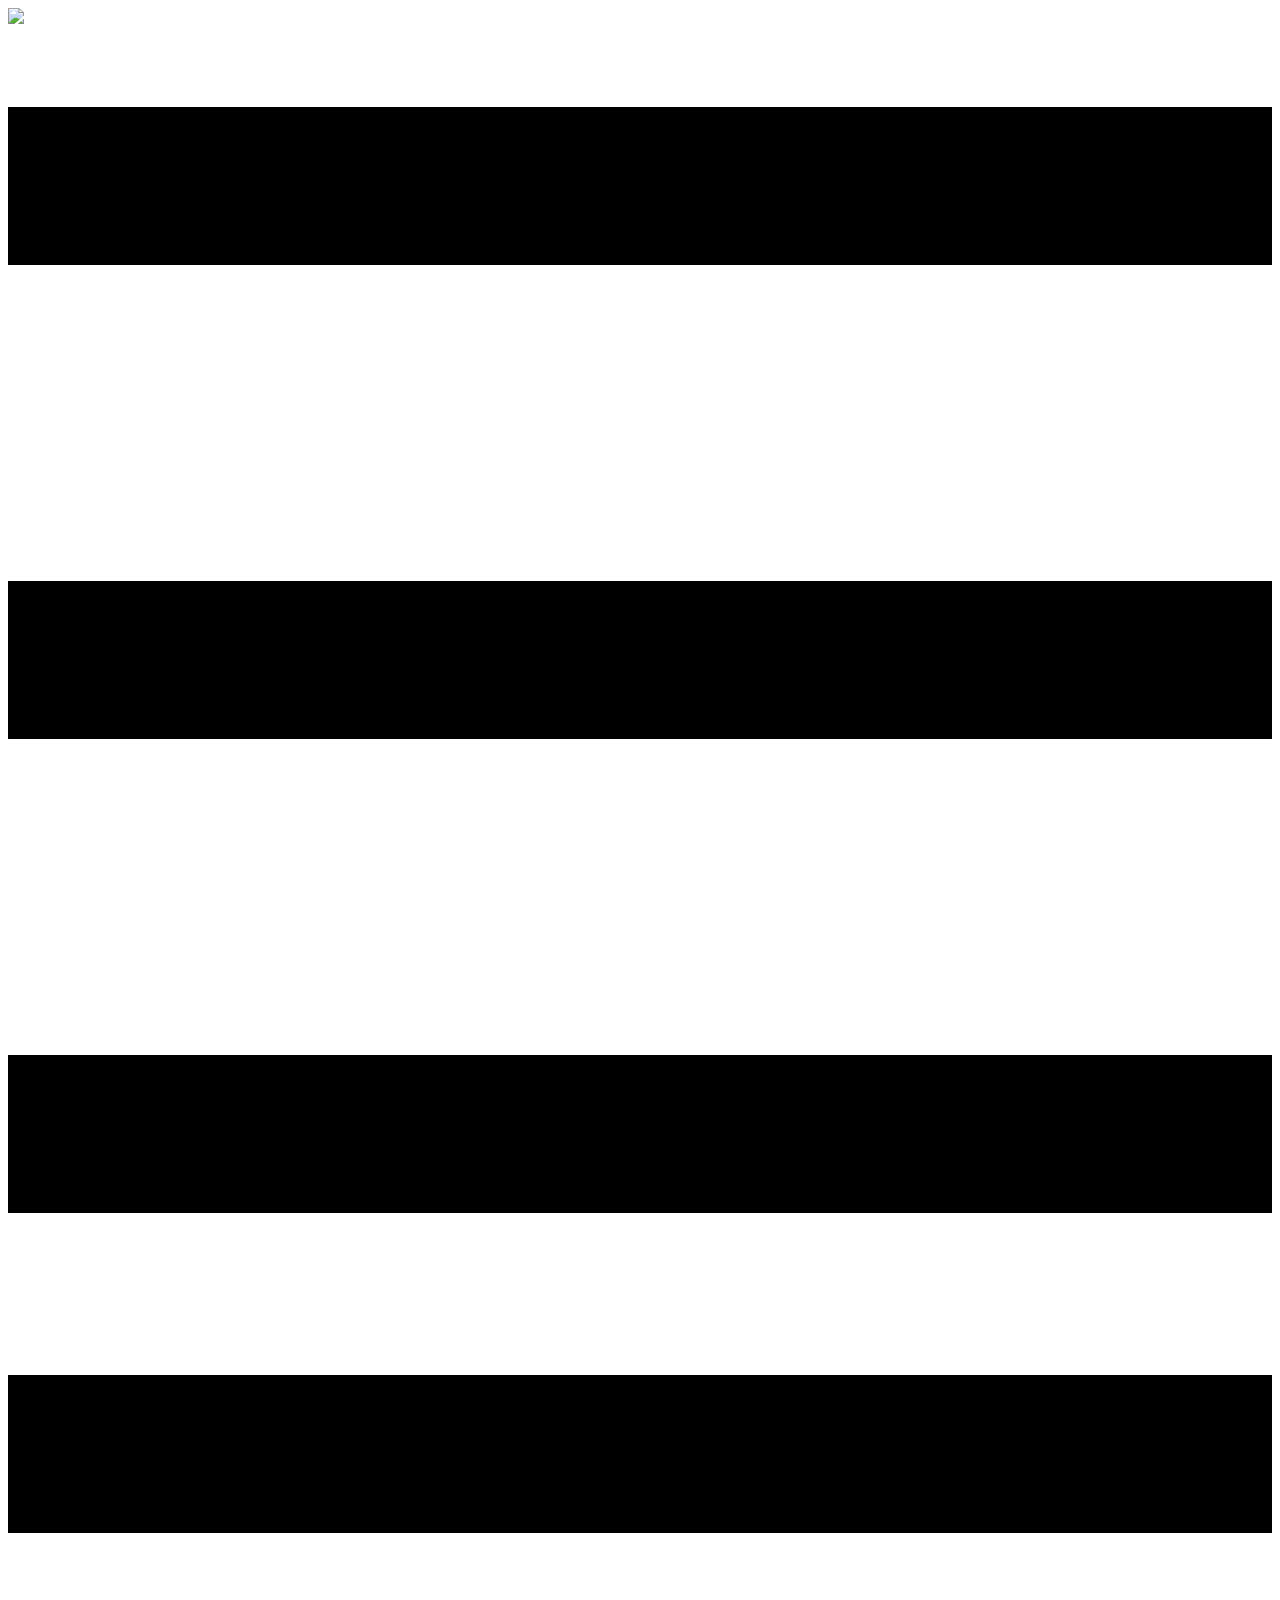
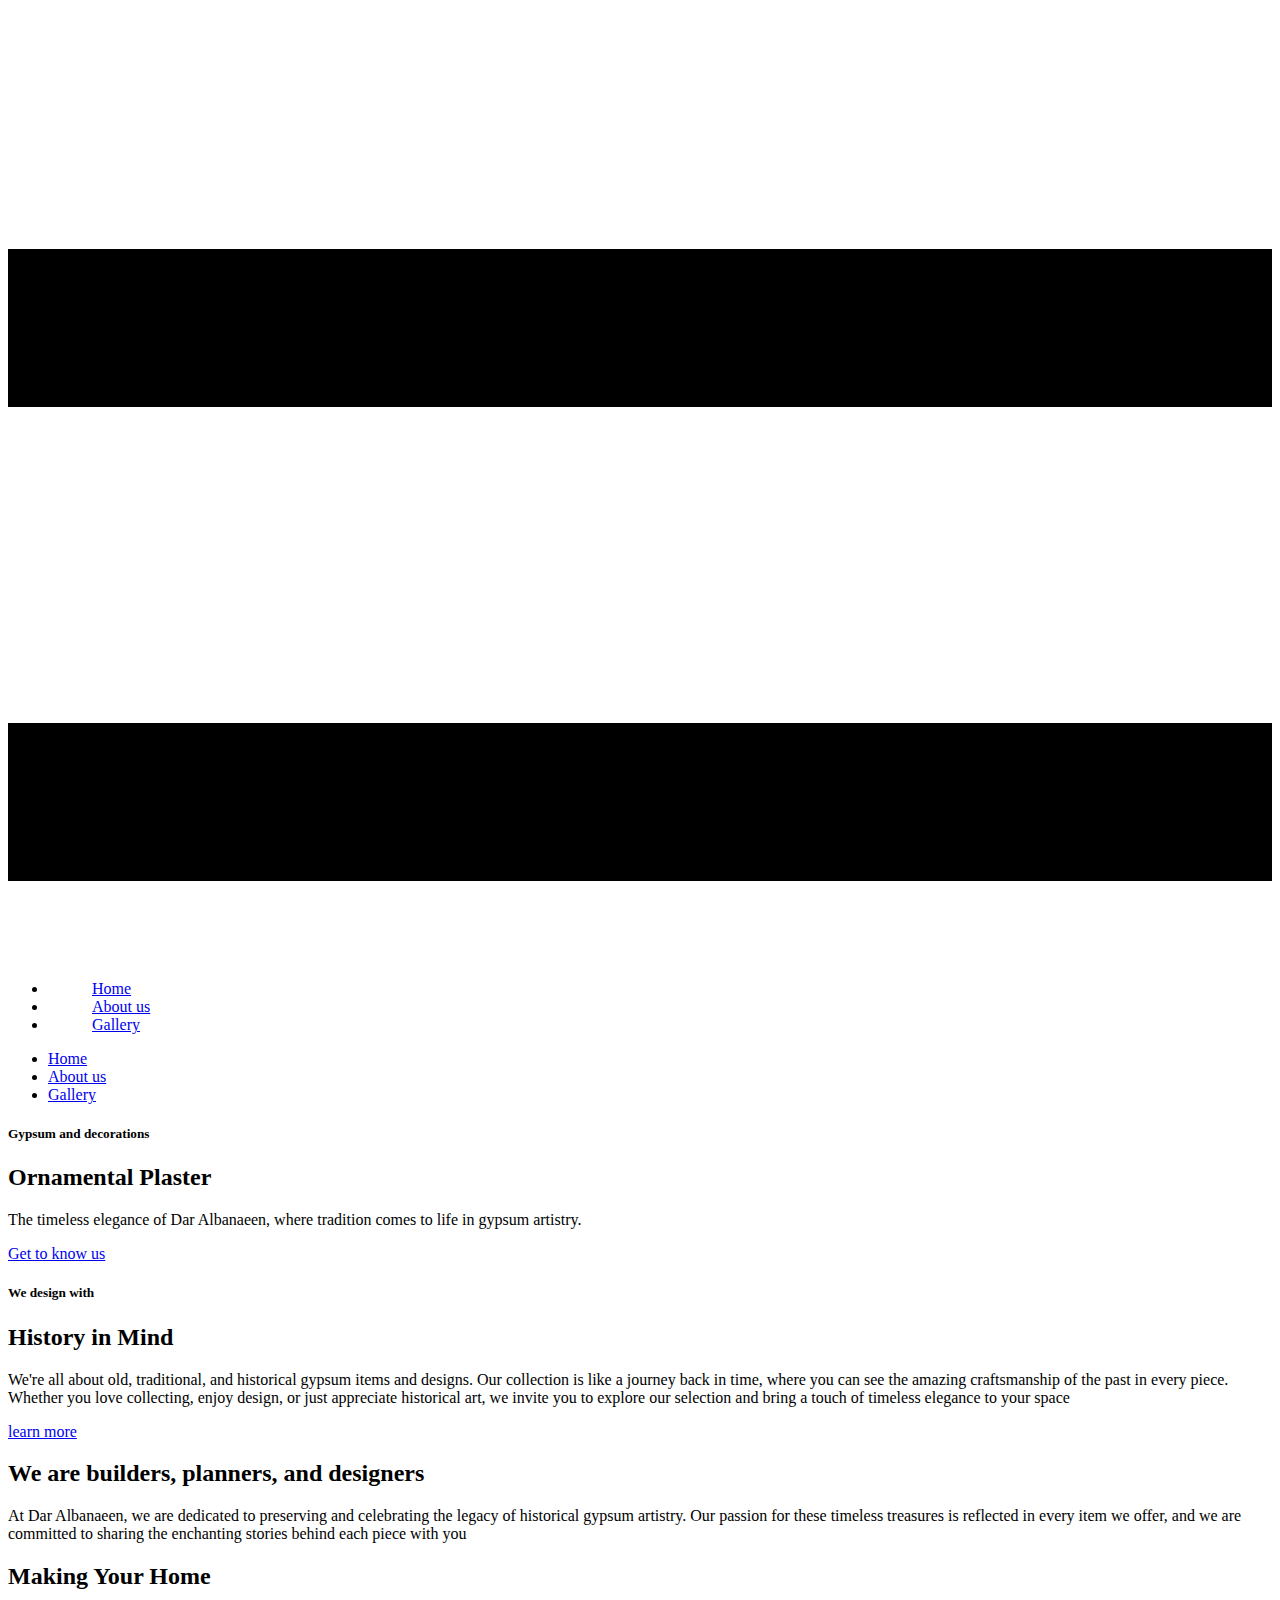
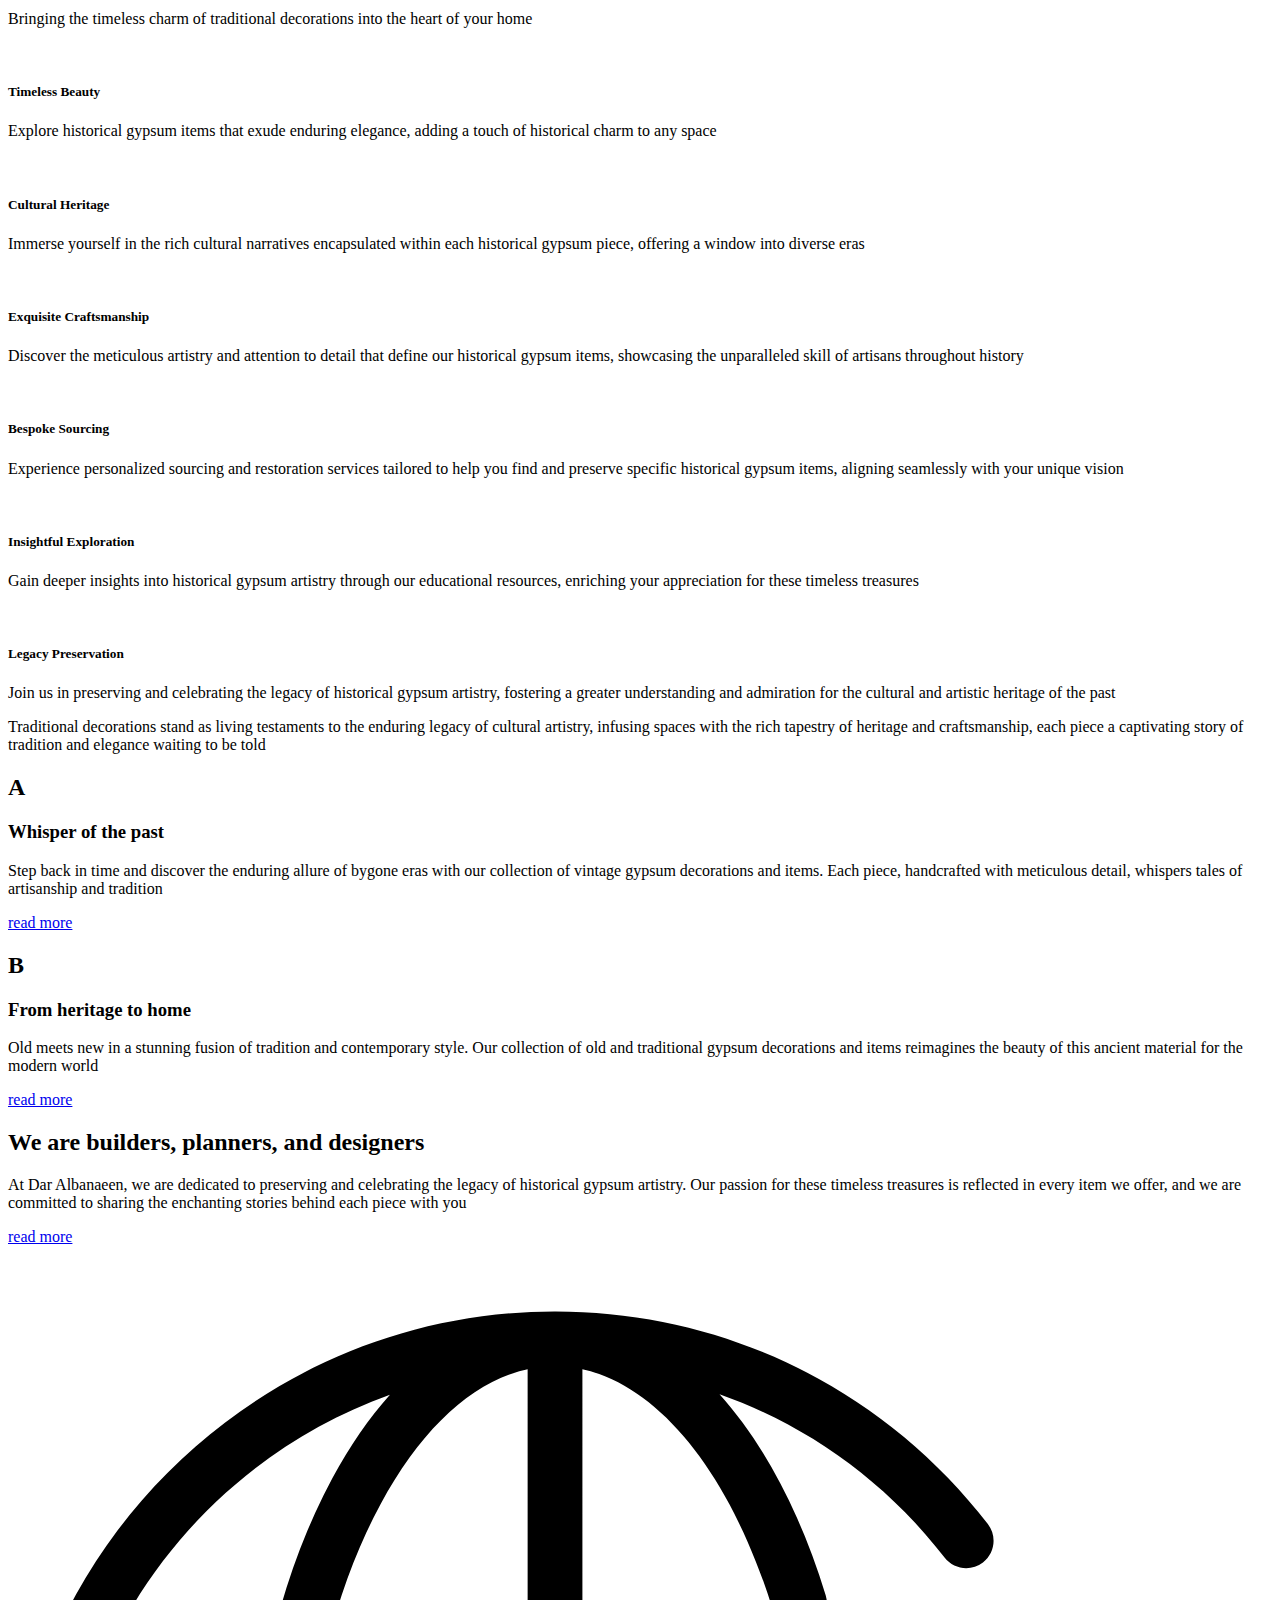
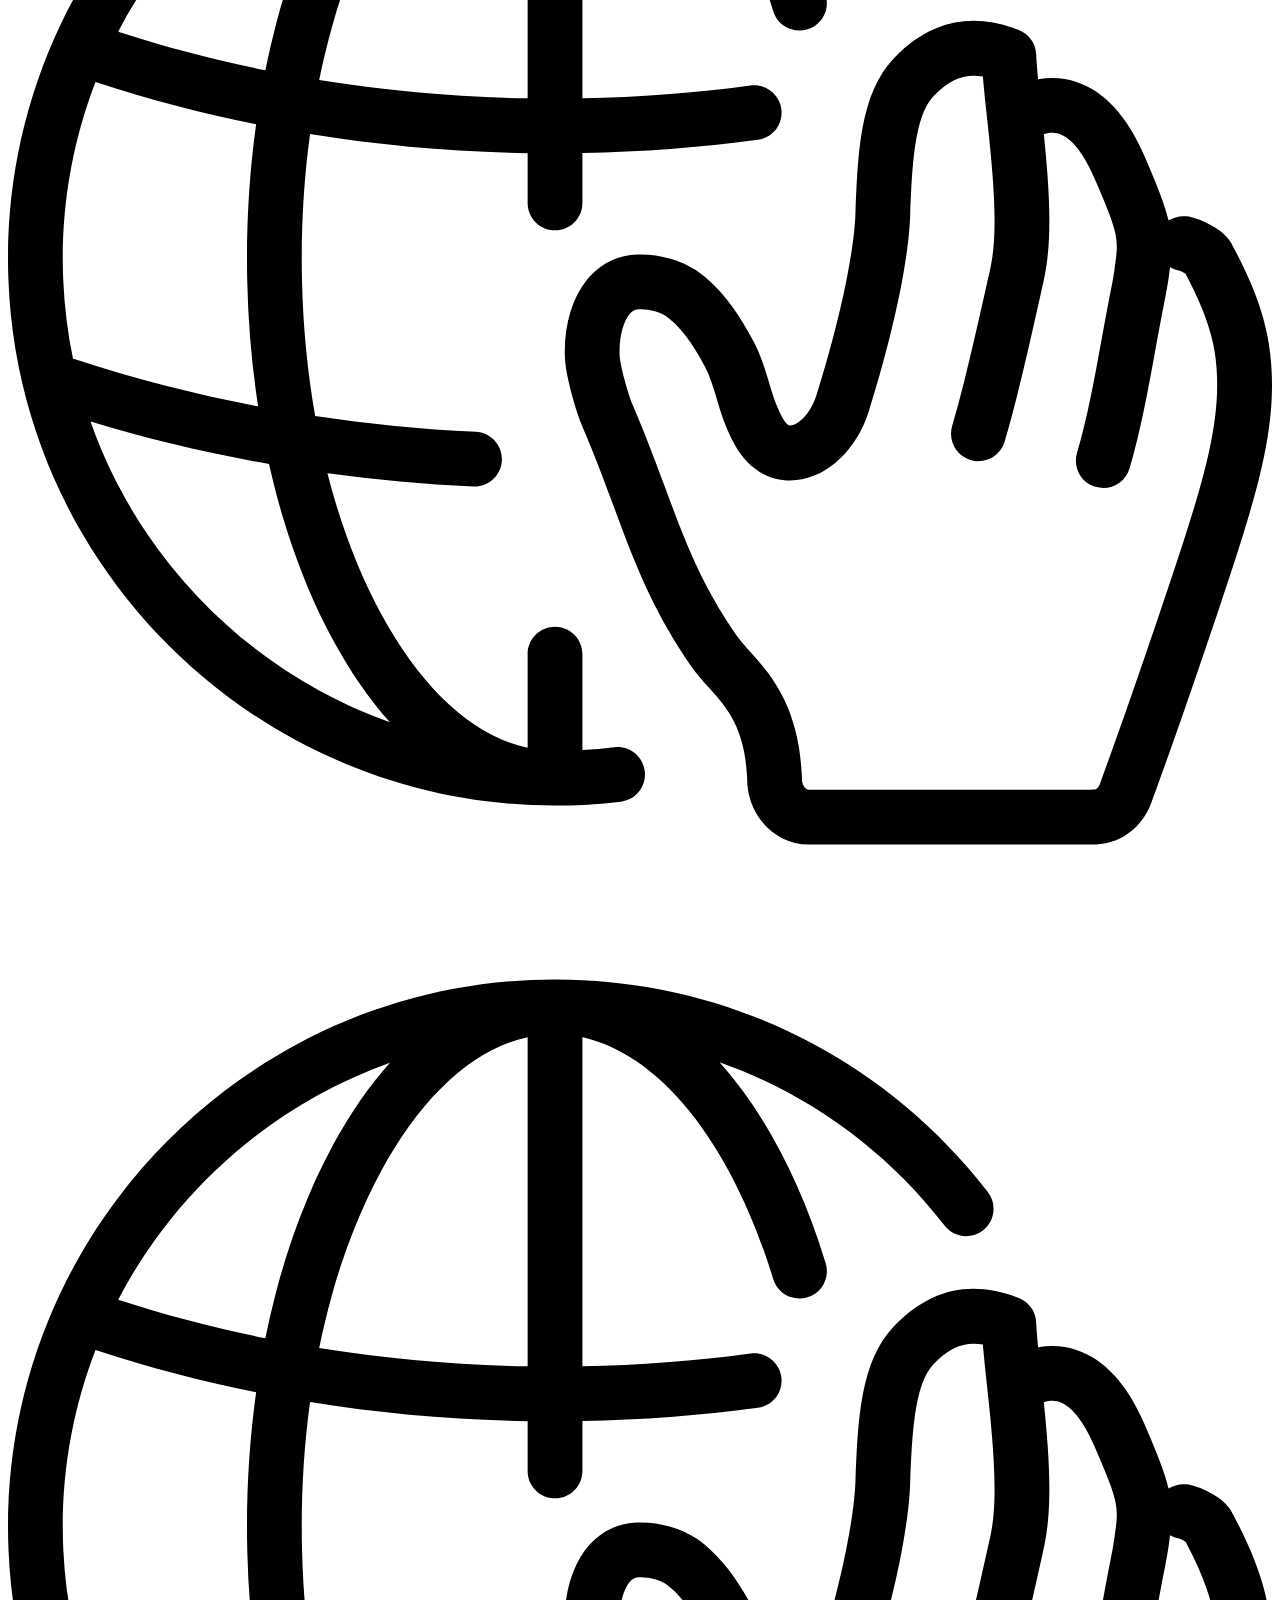
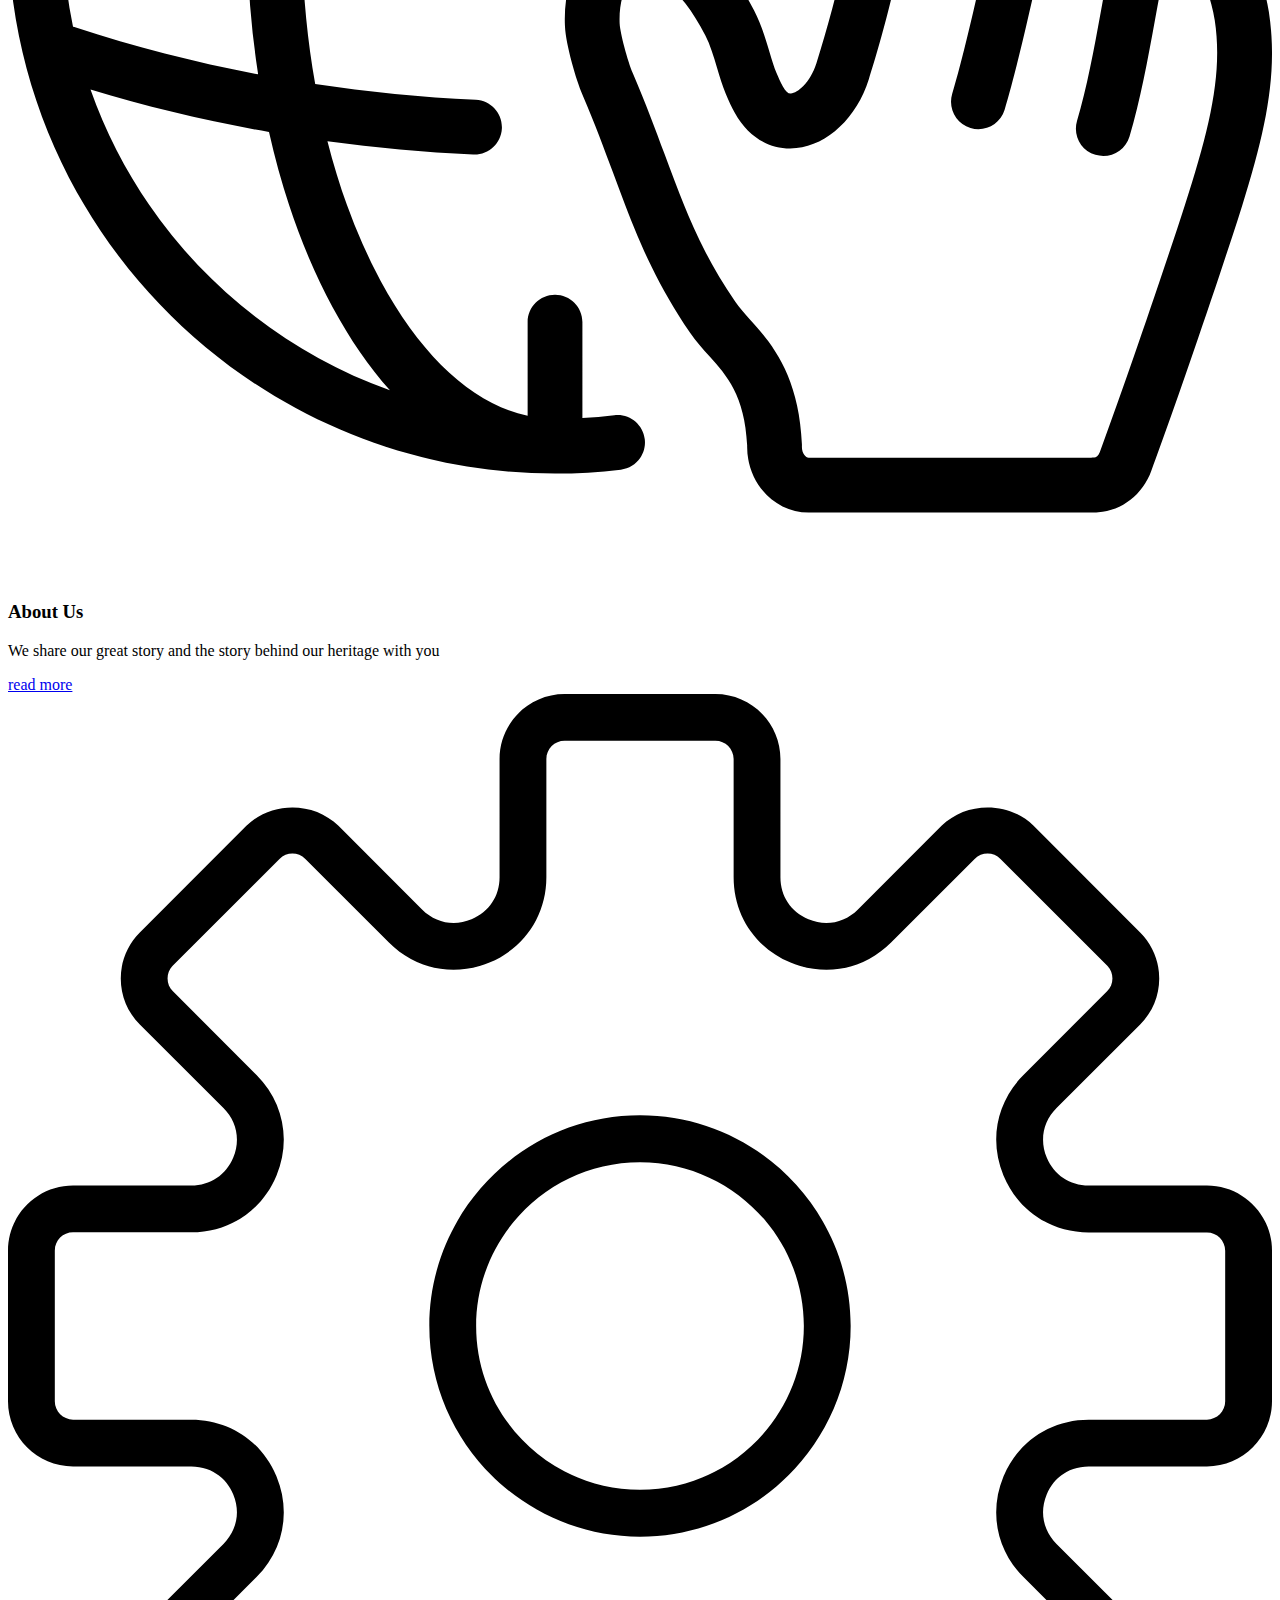
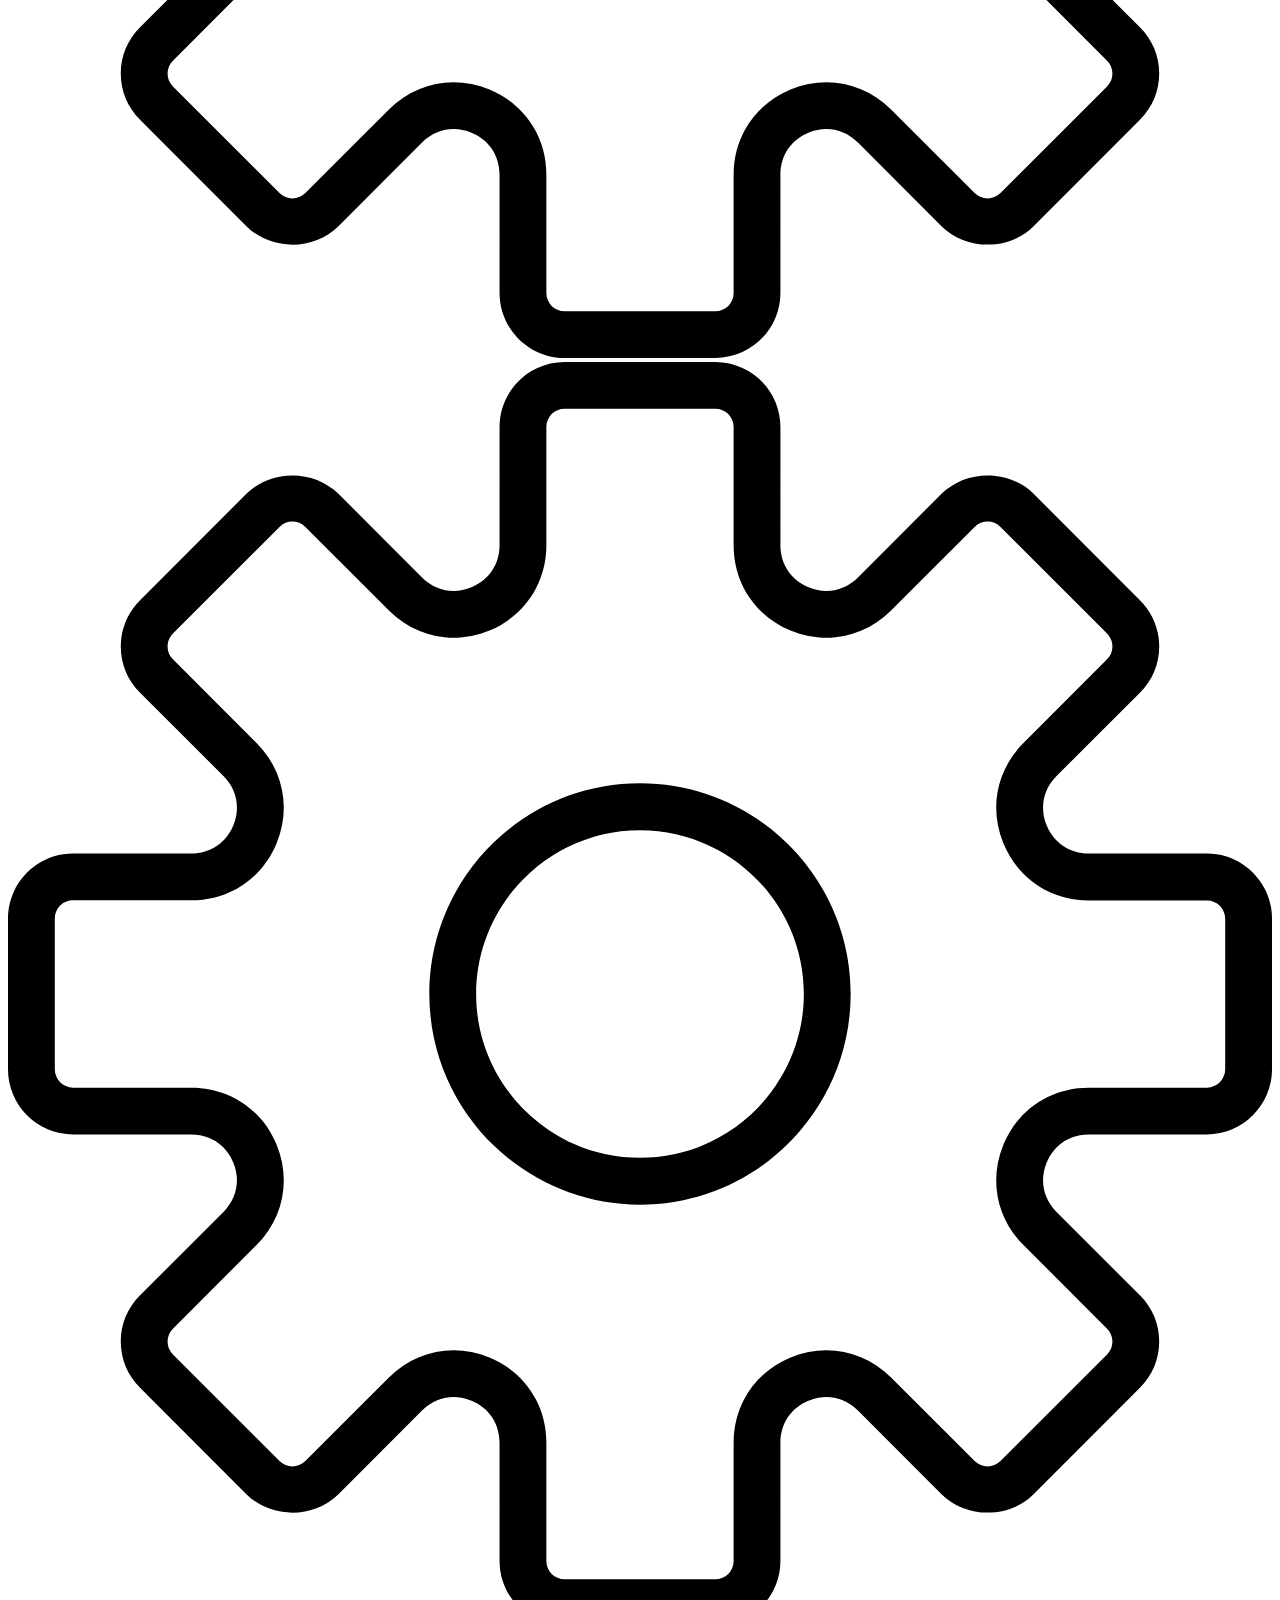
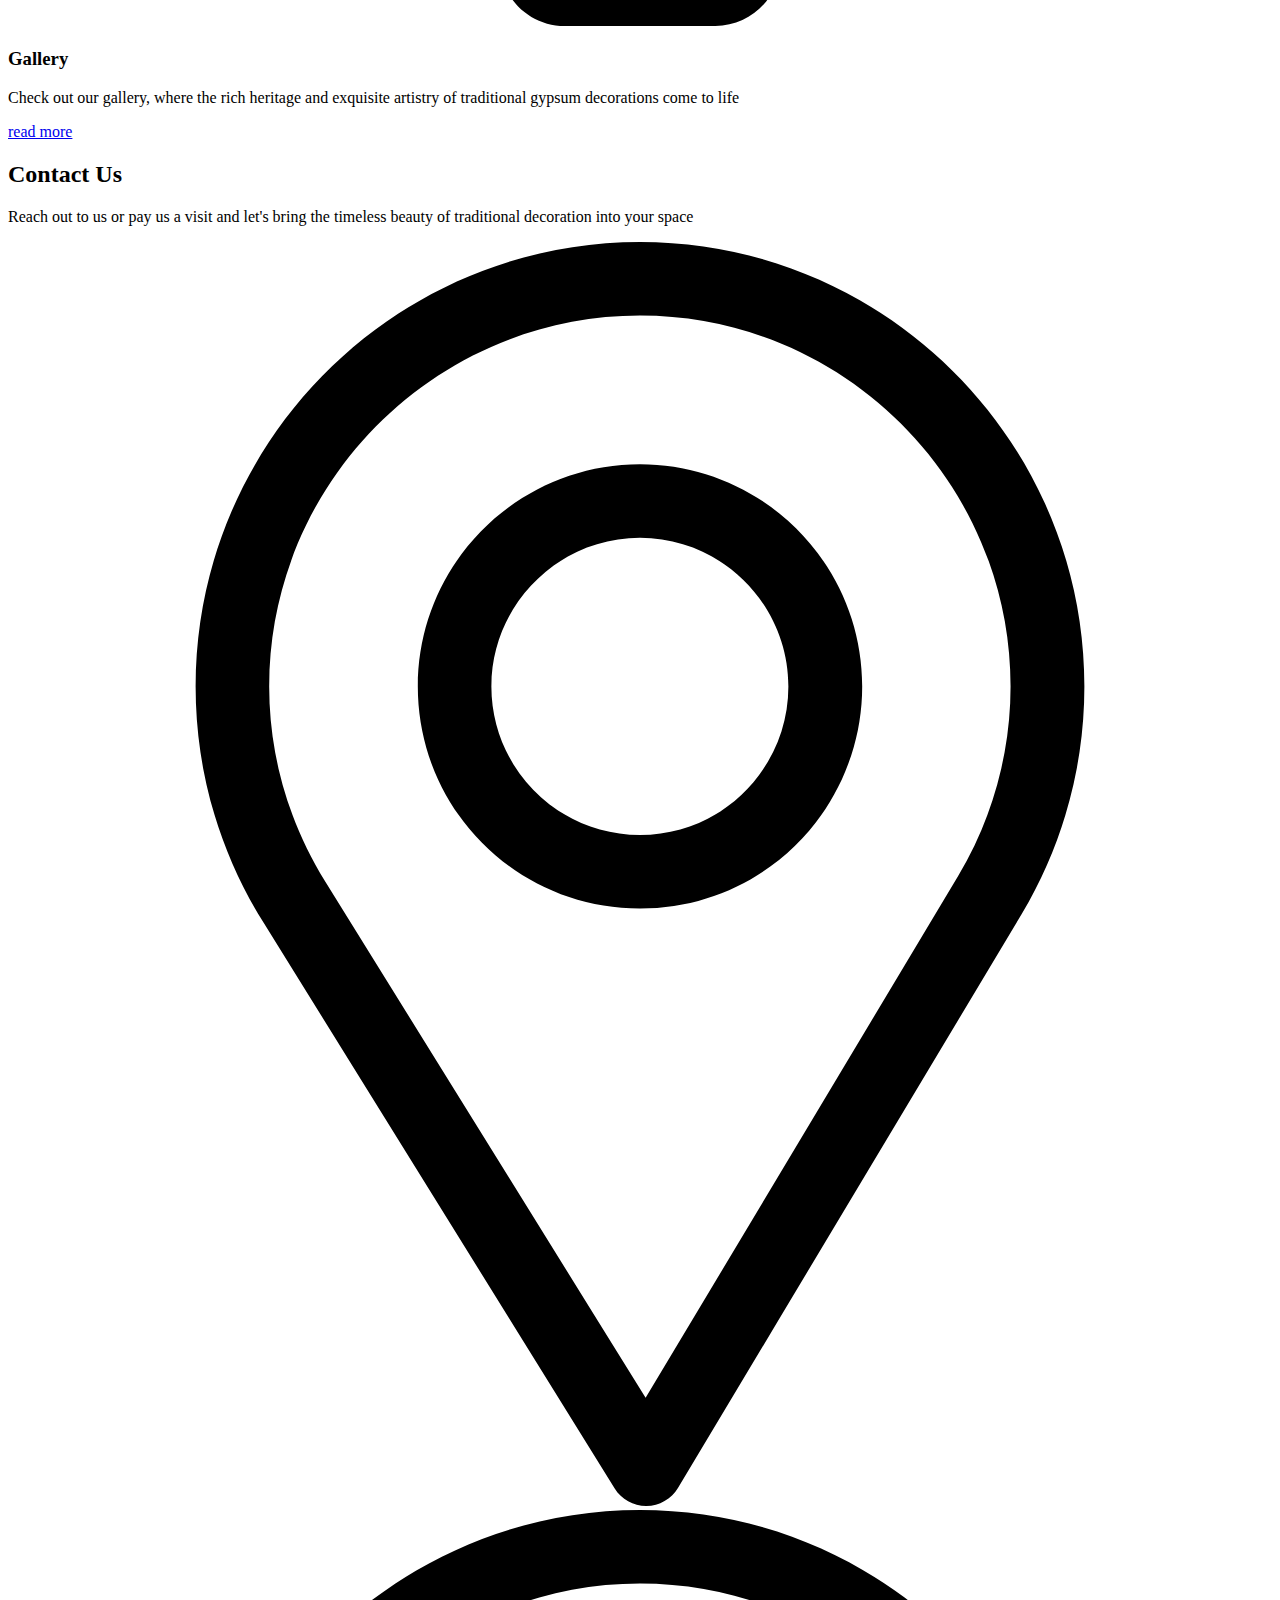
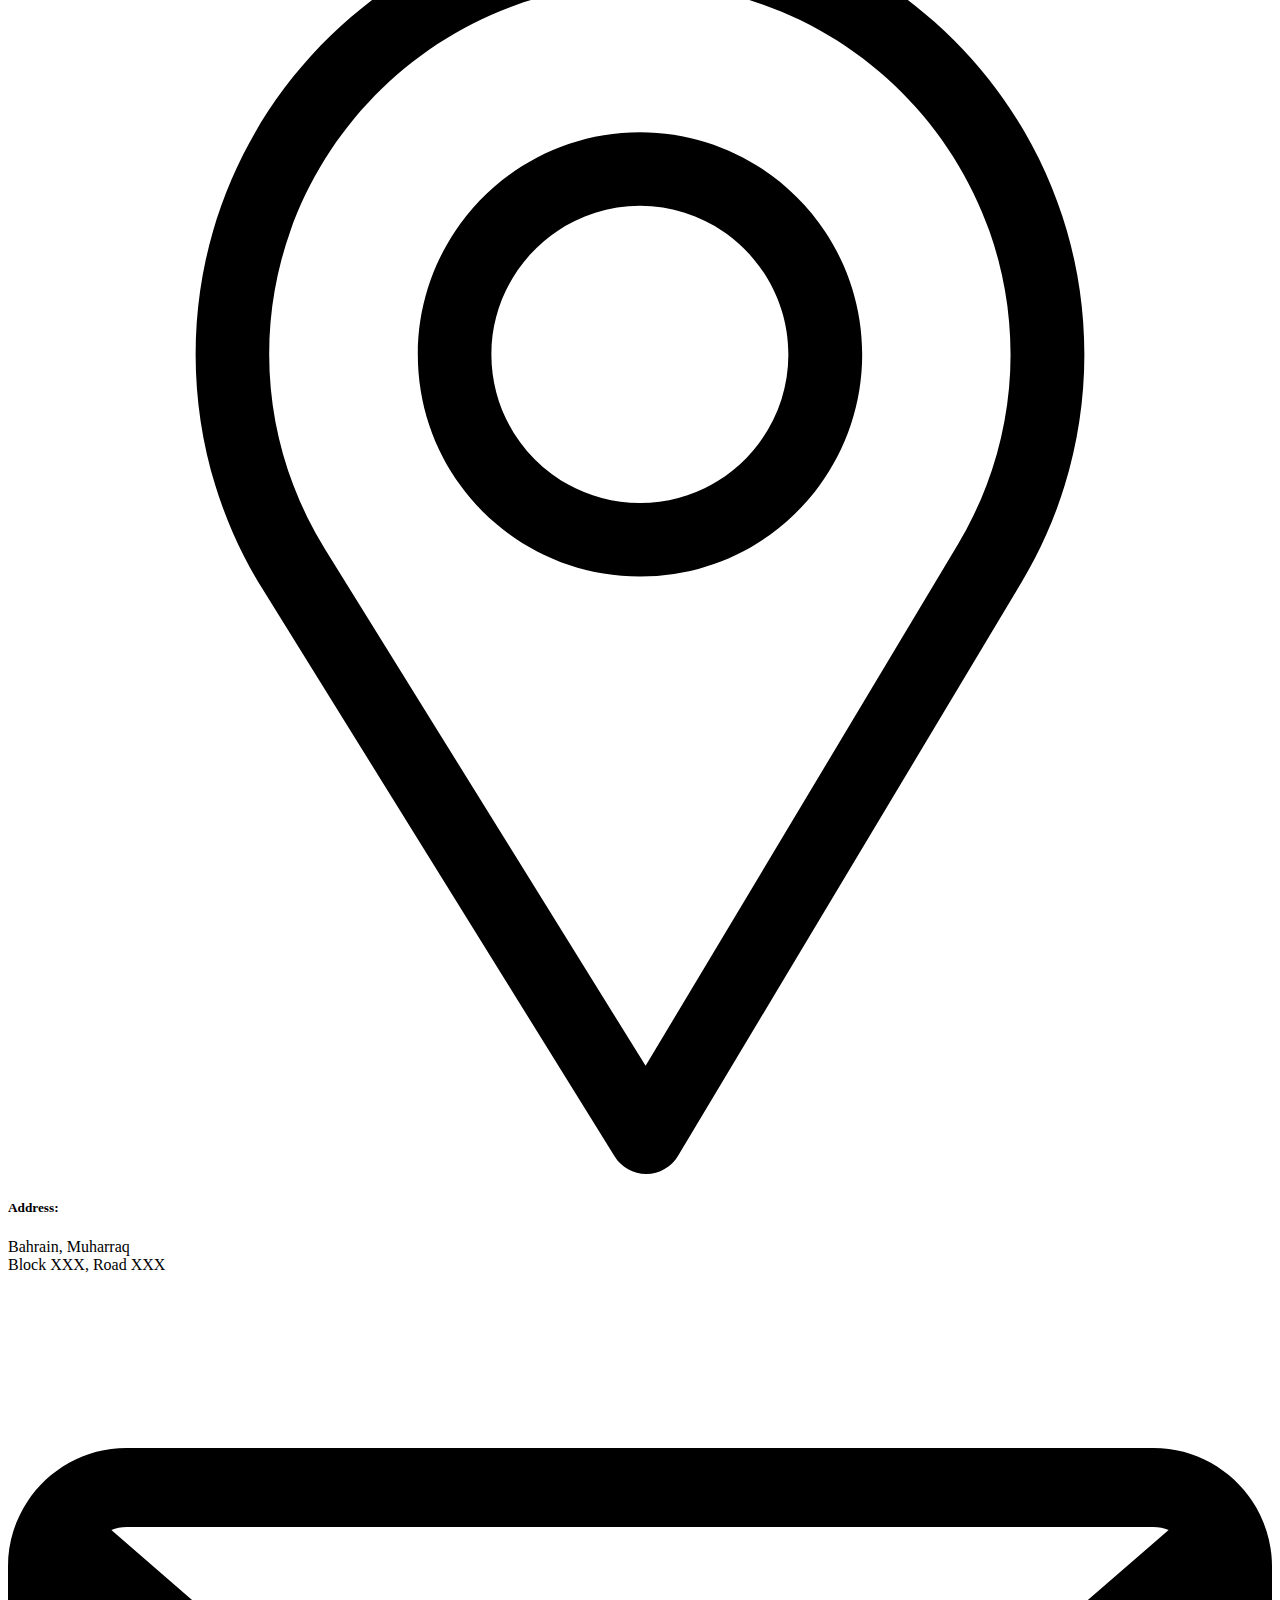
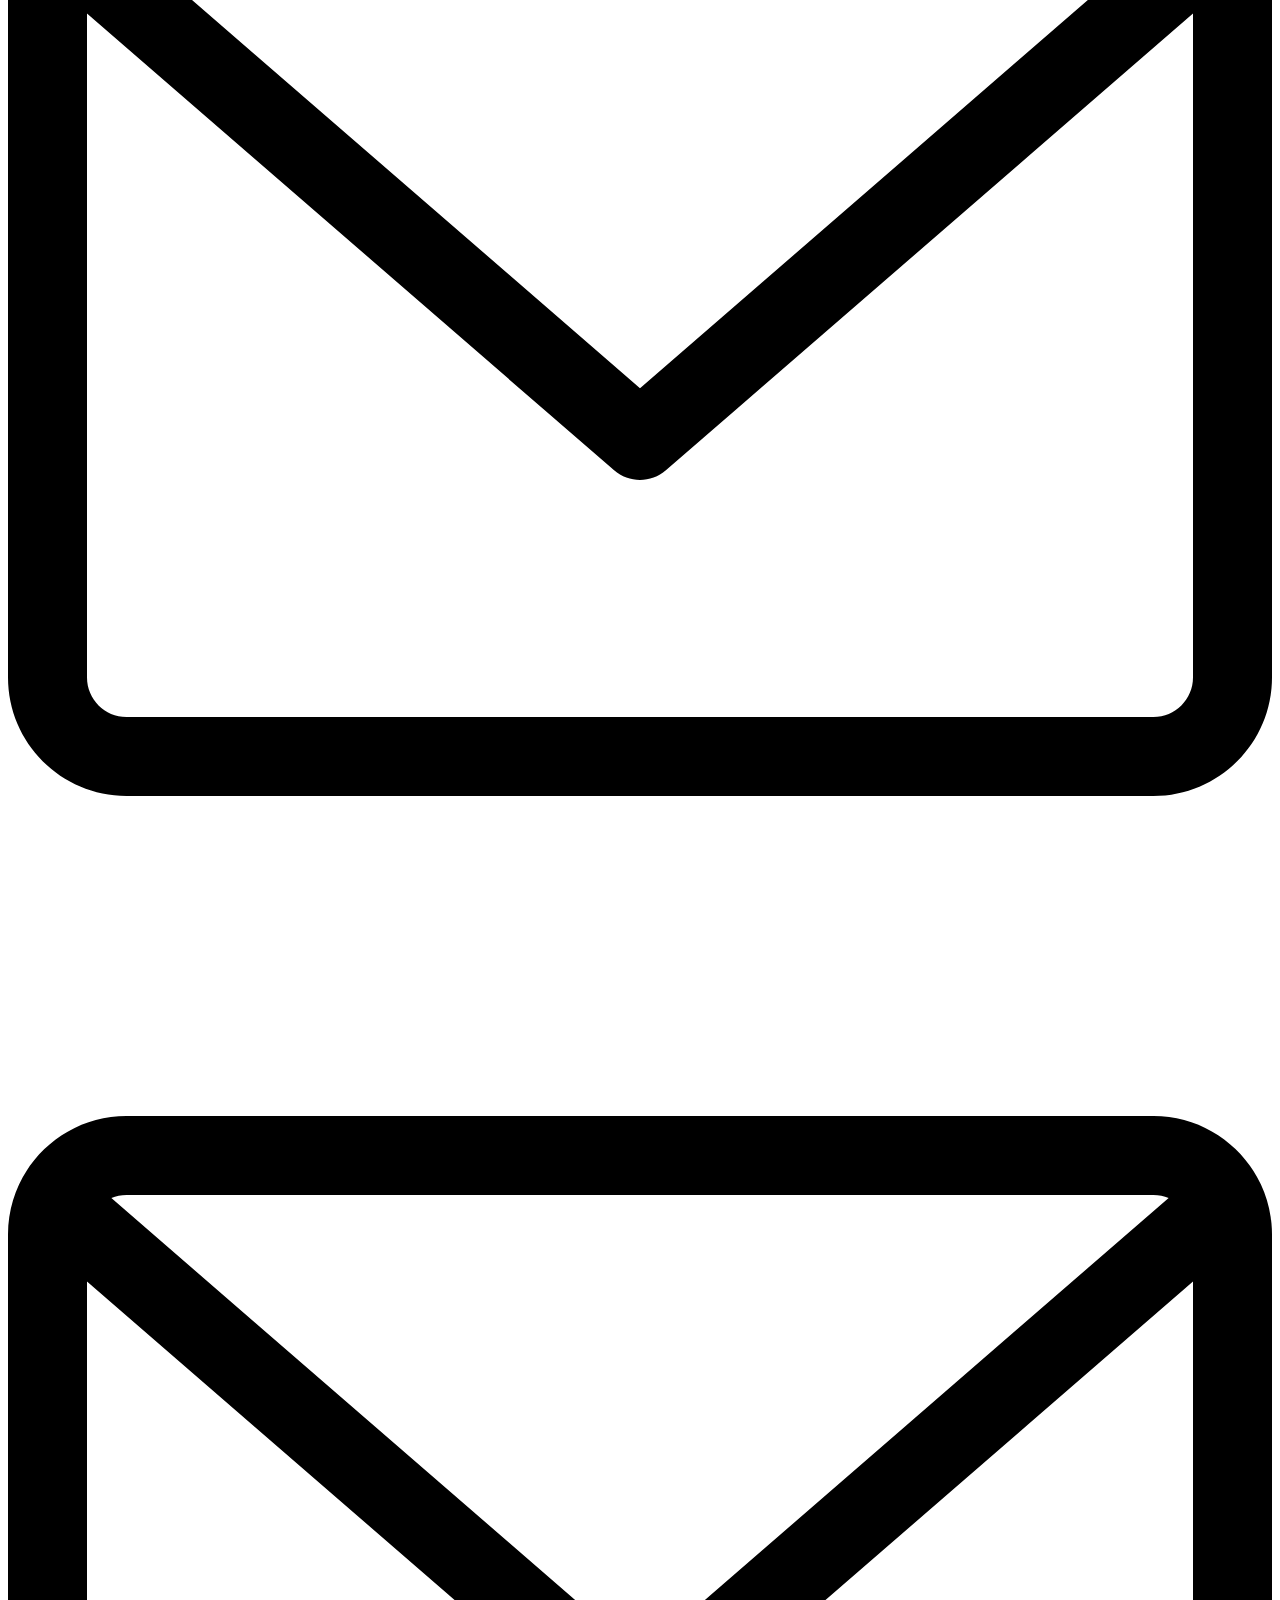
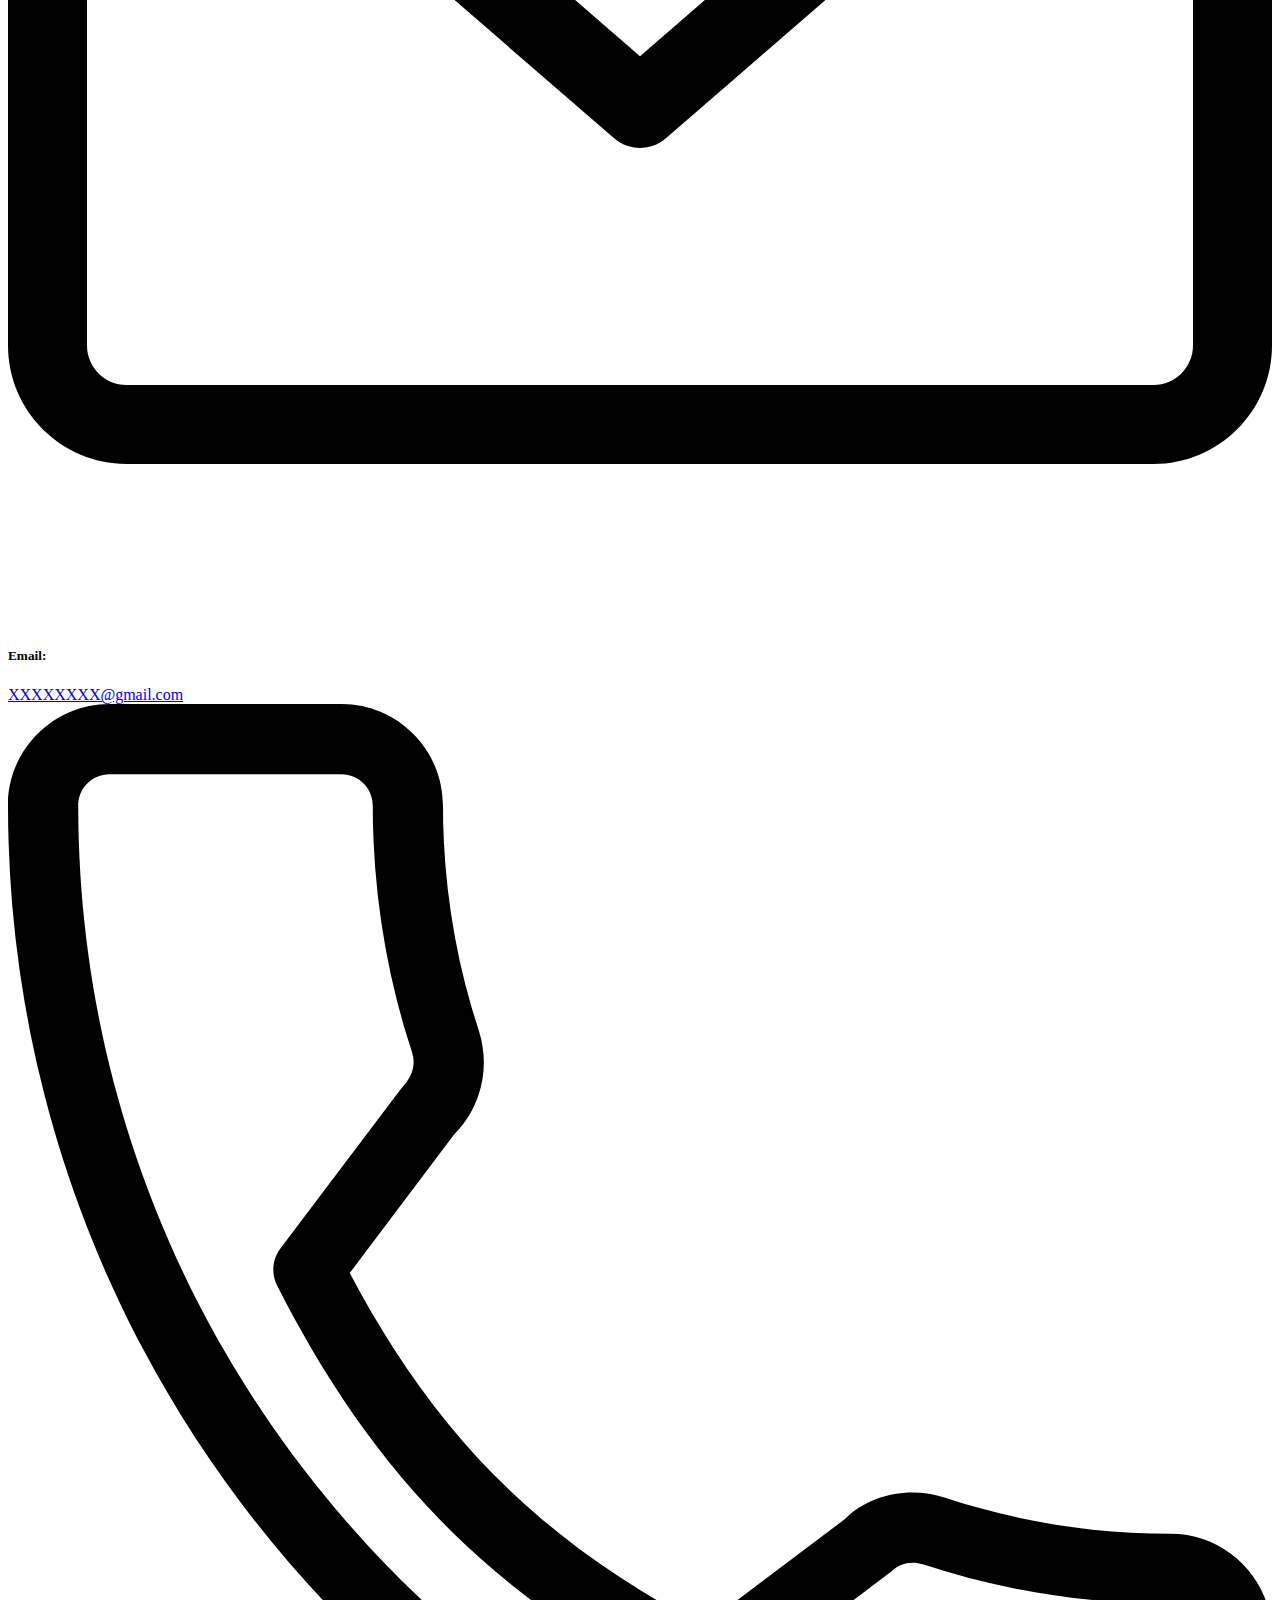
==== Home.html @ dfceed30 "Update Home.html" ====
<!DOCTYPE html>
<html style="font-size: 16px;" lang="en"><head>
    <meta name="viewport" content="width=device-width, initial-scale=1.0">
    <meta charset="utf-8">
    <meta name="keywords" content="Architecture, The Future in Mind, We are architects, planners, and designers, Marketing Your Home, A, B, location, follow us, contact form">
    <meta name="description" content="">
    <title>Home</title>
    <link rel="stylesheet" href="nicepage.css" media="screen">
<link rel="stylesheet" href="Home.css" media="screen">
    <script class="u-script" type="text/javascript" src="jquery.js" defer=""></script>
    <script class="u-script" type="text/javascript" src="nicepage.js" defer=""></script>
    <meta name="generator" content="Nicepage 6.2.1, nicepage.com">
    <link rel="icon" href="images/270553573_3084167711827026_202700903199729140_n-removebg-preview1.png">
    <link id="u-theme-google-font" rel="stylesheet" href="https://fonts.googleapis.com/css?family=Roboto:100,100i,300,300i,400,400i,500,500i,700,700i,900,900i|Open+Sans:300,300i,400,400i,500,500i,600,600i,700,700i,800,800i">
    <link id="u-page-google-font" rel="stylesheet" href="https://fonts.googleapis.com/css?family=Ubuntu:300,300i,400,400i,500,500i,700,700i|Ubuntu:300,300i,400,400i,500,500i,700,700i|Playfair+Display:400,400i,500,500i,600,600i,700,700i,800,800i,900,900i">
    
    
    
    
    
    
    
    
    
    
    
    <script type="application/ld+json">{
		"@context": "http://schema.org",
		"@type": "Organization",
		"name": "Site1",
		"logo": "images/270553573_3084167711827026_202700903199729140_n-removebg-preview1.png?rand=b6d6",
		"sameAs": []
}</script>
    <meta name="theme-color" content="#989898">
    <meta property="og:title" content="Home">
    <meta property="og:description" content="">
    <meta property="og:type" content="website">
  <meta data-intl-tel-input-cdn-path="intlTelInput/"></head>
  <body data-path-to-root="./" data-include-products="false" class="u-body u-overlap u-xl-mode" data-lang="en"><header class="u-clearfix u-header u-sticky u-sticky-21d1 u-white u-header" id="sec-eaf9"><div class="u-clearfix u-sheet u-sheet-1">
        <a href="Home.html" class="u-image u-logo u-image-1" data-image-width="293" data-image-height="296" title="Home">
          <img src="images/270553573_3084167711827026_202700903199729140_n-removebg-preview1.png?rand=b6d6" class="u-logo-image u-logo-image-1">
        </a>
        <nav class="u-menu u-menu-one-level u-menu-open-right u-offcanvas u-menu-1" data-responsive-from="MD">
          <div class="menu-collapse" style="font-size: 0.8125rem; letter-spacing: 0px; font-weight: 400;">
            <a class="u-button-style u-custom-active-border-color u-custom-border u-custom-border-color u-custom-borders u-custom-hover-border-color u-custom-left-right-menu-spacing u-custom-padding-bottom u-custom-text-active-color u-custom-text-color u-custom-text-decoration u-custom-text-hover-color u-custom-top-bottom-menu-spacing u-nav-link u-text-active-palette-1-base u-text-hover-palette-2-base u-text-palette-1-base" href="#" style="">
              <svg class="u-svg-link" viewBox="0 0 24 24"><use xmlns:xlink="http://www.w3.org/1999/xlink" xlink:href="#menu-hamburger"></use></svg>
              <svg class="u-svg-content" version="1.1" id="menu-hamburger" viewBox="0 0 16 16" x="0px" y="0px" xmlns:xlink="http://www.w3.org/1999/xlink" xmlns="http://www.w3.org/2000/svg"><g><rect y="1" width="16" height="2"></rect><rect y="7" width="16" height="2"></rect><rect y="13" width="16" height="2"></rect>
</g></svg>
            </a>
          </div>
          <div class="u-custom-menu u-nav-container">
            <ul class="u-nav u-spacing-0 u-unstyled u-nav-1"><li class="u-nav-item"><a class="u-border-2 u-border-active-custom-color-1 u-border-custom-color-1 u-border-hover-custom-color-1 u-border-no-bottom u-border-no-left u-border-no-top u-button-style u-nav-link u-text-active-black u-text-grey-90 u-text-hover-black" href="Home.html" style="padding: 0px 44px;">Home</a>
</li><li class="u-nav-item"><a class="u-border-2 u-border-active-custom-color-1 u-border-custom-color-1 u-border-hover-custom-color-1 u-border-no-bottom u-border-no-left u-border-no-top u-button-style u-nav-link u-text-active-black u-text-grey-90 u-text-hover-black" href="About-us.html" style="padding: 0px 44px;">About us</a>
</li><li class="u-nav-item"><a class="u-border-2 u-border-active-custom-color-1 u-border-custom-color-1 u-border-hover-custom-color-1 u-border-no-bottom u-border-no-left u-border-no-top u-button-style u-nav-link u-text-active-black u-text-grey-90 u-text-hover-black" href="Gallery.html" style="padding: 0px 44px;">Gallery</a>
</li></ul>
          </div>
          <div class="u-custom-menu u-nav-container-collapse">
            <div class="custom-expanded u-container-style u-grey-15 u-inner-container-layout u-opacity u-opacity-95 u-sidenav u-sidenav-1" data-offcanvas-width="313.3077">
              <div class="u-inner-container-layout u-sidenav-overflow">
                <div class="u-menu-close u-menu-close-1"></div>
                <ul class="u-align-center u-custom-font u-font-arial u-nav u-popupmenu-items u-spacing-6 u-text-black u-unstyled u-nav-2"><li class="u-nav-item"><a class="u-button-style u-nav-link" href="Home.html">Home</a>
</li><li class="u-nav-item"><a class="u-button-style u-nav-link" href="About-us.html">About us</a>
</li><li class="u-nav-item"><a class="u-button-style u-nav-link" href="Gallery.html">Gallery</a>
</li></ul>
              </div>
            </div>
            <div class="u-black u-menu-overlay u-opacity u-opacity-75"></div>
          </div>
        </nav>
      </div></header> 
    <section class="u-clearfix u-image u-section-1" id="sec-9d40">
      <div class="data-layout-selected u-clearfix u-expanded-width u-gutter-0 u-layout-spacing-vertical u-layout-wrap u-layout-wrap-1">
        <div class="u-gutter-0 u-layout">
          <div class="u-layout-row">
            <div class="u-align-right u-container-style u-image u-layout-cell u-left-cell u-shading u-size-30 u-image-1" data-image-width="478" data-image-height="720" data-animation-name="customAnimationIn" data-animation-duration="1500">
              <div class="u-container-layout u-container-layout-1"></div>
            </div>
            <div class="u-align-left u-container-style u-layout-cell u-right-cell u-size-30 u-layout-cell-2">
              <div class="u-container-layout u-valign-middle-lg u-valign-middle-md u-valign-middle-sm u-valign-middle-xl u-container-layout-2">
                <div class="u-clearfix u-expanded-width u-group-elements u-group-elements-1" data-animation-name="customAnimationIn" data-animation-duration="2000">
                  <h5 class="u-align-center-xs u-text u-text-1">Gypsum and decorations</h5>
                  <h2 class="u-align-center-xs u-text u-text-2">Ornamental Plaster</h2>
                  <p class="u-align-center-xs u-text u-text-palette-5-dark-2 u-text-3"> The timeless elegance of Dar Albanaeen, where tradition comes to life in gypsum artistry.<br>
                  </p>
                  <a href="About-us.html" class="u-align-center-xs u-border-0 u-btn u-btn-round u-button-style u-hover-feature u-palette-5-dark-2 u-radius u-btn-1">Get to know us</a>
                </div>
              </div>
            </div>
          </div>
        </div>
      </div>
      
    </section>
    <section class="u-align-center u-clearfix u-section-2" id="sec-8bb4">
      <div class="u-clearfix u-sheet u-valign-middle u-sheet-1">
        <h5 class="u-text u-text-custom-color-1 u-text-1">We design with</h5>
        <h2 class="u-text u-text-custom-color-1 u-text-2">History in Mind</h2>
        <p class="u-text u-text-black u-text-3"> We're all about old, traditional, and historical gypsum items and designs. Our collection is like a journey back in time, where you can see the amazing craftsmanship of the past in every piece. Whether you love collecting, enjoy design, or just appreciate historical art, we invite you to explore our selection and bring a touch of timeless elegance to your space</p>
        <a href="Gallery.html" class="u-border-2 u-border-grey-75 u-border-hover-grey-75 u-btn u-button-style u-hover-feature u-none u-radius u-text-hover-grey-75 u-btn-1">learn more</a>
      </div>
      
    </section>
    <section class="u-clearfix u-section-3" id="carousel_c2c5">
      <div class="data-layout-selected u-clearfix u-expanded-width u-layout-wrap u-layout-wrap-1">
        <div class="u-gutter-0 u-layout">
          <div class="u-layout-row">
            <div class="u-size-20 u-size-30-md">
              <div class="u-layout-col">
                <div class="u-container-style u-image u-layout-cell u-left-cell u-size-60 u-image-1" data-image-width="540" data-image-height="720">
                  <div class="u-container-layout u-container-layout-1"></div>
                </div>
              </div>
            </div>
            <div class="u-size-20 u-size-30-md">
              <div class="u-layout-col">
                <div class="u-container-style u-image u-layout-cell u-size-60 u-image-2" data-image-width="576" data-image-height="720">
                  <div class="u-container-layout u-container-layout-2"></div>
                </div>
              </div>
            </div>
            <div class="u-size-20 u-size-60-md">
              <div class="u-layout-col">
                <div class="u-black u-container-style u-layout-cell u-right-cell u-size-30 u-layout-cell-3">
                  <div class="u-container-layout u-valign-middle u-container-layout-3">
                    <h2 class="u-align-center-xs u-text u-text-1">We are builders, planners, and designers</h2>
                  </div>
                </div>
                <div class="u-container-style u-grey-5 u-layout-cell u-right-cell u-size-30 u-layout-cell-4">
                  <div class="u-container-layout u-container-layout-4">
                    <p class="u-align-center-xs u-text u-text-2"> At Dar Albanaeen, we are dedicated to preserving and celebrating the legacy of historical gypsum artistry. Our passion for these timeless treasures is reflected in every item we offer, and we are committed to sharing the enchanting stories behind each piece with you</p>
                  </div>
                </div>
              </div>
            </div>
          </div>
        </div>
      </div>
    </section>
    <section class="u-align-center u-black u-clearfix u-section-4" id="sec-271a">
      <div class="u-clearfix u-sheet u-sheet-1">
        <h2 class="u-text u-text-1" data-animation-name="customAnimationIn" data-animation-duration="1500" data-animation-delay="0">Making Your Home</h2>
        <p class="u-text u-text-2" data-animation-name="customAnimationIn" data-animation-duration="1500"> Bringing the timeless charm of traditional decorations into the heart of your home</p>
        <div class="u-expanded-width u-list u-list-1">
          <div class="u-repeater u-repeater-1">
            <div class="u-align-left u-container-style u-list-item u-repeater-item u-list-item-1" data-animation-name="customAnimationIn" data-animation-duration="1500">
              <div class="u-container-layout u-similar-container u-container-layout-1"><span class="u-file-icon u-icon u-text-palette-1-base u-icon-1"><img src="images/5055335-e446a1fb.png" alt=""></span>
                <h5 class="u-align-left-xs u-text u-text-3"> Timeless Beauty</h5>
                <p class="u-text u-text-4"> Explore historical gypsum items that exude enduring elegance, adding a touch of historical charm to any space</p>
              </div>
            </div>
            <div class="u-align-left u-container-style u-list-item u-repeater-item u-list-item-2" data-animation-name="customAnimationIn" data-animation-duration="1500">
              <div class="u-container-layout u-similar-container u-container-layout-2"><span class="u-file-icon u-icon u-text-palette-1-base u-icon-2"><img src="images/1183858-7006c3d6.png" alt=""></span>
                <h5 class="u-align-left-xs u-text u-text-5"> Cultural Heritage</h5>
                <p class="u-text u-text-6"> Immerse yourself in the rich cultural narratives encapsulated within each historical gypsum piece, offering a window into diverse eras</p>
              </div>
            </div>
            <div class="u-align-left u-container-style u-list-item u-repeater-item u-list-item-3" data-animation-name="customAnimationIn" data-animation-duration="1500">
              <div class="u-container-layout u-similar-container u-container-layout-3"><span class="u-file-icon u-icon u-text-palette-1-base u-icon-3"><img src="images/2917682-74b4a2a6.png" alt=""></span>
                <h5 class="u-align-left-xs u-text u-text-7"> Exquisite Craftsmanship</h5>
                <p class="u-text u-text-8"> Discover the meticulous artistry and attention to detail that define our historical gypsum items, showcasing the unparalleled skill of artisans throughout history</p>
              </div>
            </div>
            <div class="u-align-left u-container-style u-list-item u-repeater-item u-list-item-4" data-animation-name="customAnimationIn" data-animation-duration="1500">
              <div class="u-container-layout u-similar-container u-container-layout-4"><span class="u-file-icon u-icon u-text-palette-1-base u-icon-4"><img src="images/6938546-3df14393.png" alt=""></span>
                <h5 class="u-align-left-xs u-text u-text-9"> Bespoke Sourcing</h5>
                <p class="u-text u-text-10"> Experience personalized sourcing and restoration services tailored to help you find and preserve specific historical gypsum items, aligning seamlessly with your unique vision</p>
              </div>
            </div>
            <div class="u-align-left u-container-style u-list-item u-repeater-item u-list-item-5" data-animation-name="customAnimationIn" data-animation-duration="1500">
              <div class="u-container-layout u-similar-container u-container-layout-5"><span class="u-file-icon u-icon u-text-palette-1-base u-icon-5"><img src="images/2644367-afd97e2d.png" alt=""></span>
                <h5 class="u-align-left-xs u-text u-text-11"> Insightful Exploration</h5>
                <p class="u-text u-text-12"> Gain deeper insights into historical gypsum artistry through our educational resources, enriching your appreciation for these timeless treasures</p>
              </div>
            </div>
            <div class="u-align-left u-container-style u-list-item u-repeater-item u-list-item-6" data-animation-name="customAnimationIn" data-animation-duration="1500">
              <div class="u-container-layout u-similar-container u-container-layout-6"><span class="u-file-icon u-icon u-text-palette-1-base u-icon-6"><img src="images/5486167-8ff1e6ae.png" alt=""></span>
                <h5 class="u-align-left-xs u-text u-text-13"> Legacy Preservation</h5>
                <p class="u-text u-text-14"> Join us in preserving and celebrating the legacy of historical gypsum artistry, fostering a greater understanding and admiration for the cultural and artistic heritage of the past</p>
              </div>
            </div>
          </div>
        </div>
      </div>
    </section>
    <section class="u-align-right u-clearfix u-image u-shading u-section-5" id="carousel_58dd" data-image-width="1080" data-image-height="720">
      <div class="u-clearfix u-sheet u-sheet-1">
        <p class="u-align-left u-text u-text-body-alt-color u-text-1"> Traditional decorations stand as living testaments to the enduring legacy of cultural artistry, infusing spaces with the rich tapestry of heritage and craftsmanship, each piece a captivating story of tradition and elegance waiting to be told</p>
      </div>
    </section>
    <section class="u-clearfix u-grey-5 u-section-6" id="sec-311b">
      <div class="u-clearfix u-sheet u-sheet-1">
        <div class="data-layout-selected u-clearfix u-expanded-width u-layout-wrap u-layout-wrap-1">
          <div class="u-layout">
            <div class="u-layout-row">
              <div class="u-container-style u-layout-cell u-left-cell u-size-30 u-layout-cell-1">
                <div class="u-container-layout u-valign-middle u-container-layout-1">
                  <h2 class="u-align-center u-text u-text-custom-color-1 u-text-1">A</h2>
                  <h3 class="u-align-center u-custom-font u-font-playfair-display u-text u-text-custom-color-1 u-text-2">Whisper of <b>the past</b>
                    <br>
                  </h3>
                  <p class="u-align-center u-text u-text-3"> Step back in time and discover the enduring allure of bygone eras with our collection of vintage gypsum decorations and items. Each piece, handcrafted with meticulous detail, whispers tales of artisanship and tradition</p>
                  <a href="About-us.html" class="u-hover-feature u-link u-text-body-color u-link-1">read more</a>
                </div>
              </div>
              <div class="u-container-style u-layout-cell u-right-cell u-size-30 u-layout-cell-2">
                <div class="u-container-layout u-valign-middle u-container-layout-2">
                  <h2 class="u-align-center u-text u-text-custom-color-1 u-text-4">B</h2>
                  <h3 class="u-align-center u-custom-font u-font-playfair-display u-text u-text-custom-color-1 u-text-5">From heritage&nbsp;<b>to home</b>
                    <br>
                  </h3>
                  <p class="u-align-center u-text u-text-6"> Old meets new in a stunning fusion of tradition and contemporary style. Our collection of old and traditional gypsum decorations and items reimagines the beauty of this ancient material for the modern world</p>
                  <a href="Gallery.html" class="u-hover-feature u-link u-text-body-color u-link-2">read more</a>
                </div>
              </div>
            </div>
          </div>
        </div>
      </div>
      
      
    </section>
    <section class="u-clearfix u-section-7" id="carousel_7dbc">
      <div class="data-layout-selected u-clearfix u-expanded-width u-layout-wrap u-layout-wrap-1">
        <div class="u-layout">
          <div class="u-layout-col">
            <div class="u-size-30">
              <div class="u-layout-row">
                <div class="u-container-style u-image u-layout-cell u-left-cell u-size-20 u-image-1" data-image-width="250" data-image-height="167">
                  <div class="u-container-layout u-container-layout-1"></div>
                </div>
                <div class="u-container-style u-grey-10 u-layout-cell u-size-20 u-layout-cell-2">
                  <div class="u-container-layout u-valign-middle u-container-layout-2">
                    <h2 class="u-align-center u-custom-font u-text u-text-custom-color-1 u-text-1">We are builders, planners, and designers</h2>
                    <p class="u-align-center u-text u-text-2"> At Dar Albanaeen, we are dedicated to preserving and celebrating the legacy of historical gypsum artistry. Our passion for these timeless treasures is reflected in every item we offer, and we are committed to sharing the enchanting stories behind each piece with you</p>
                    <a href="About-us.html" class="u-border-2 u-border-black u-link u-no-underline u-text-body-color u-link-1">read more</a>
                  </div>
                </div>
                <div class="u-container-style u-image u-layout-cell u-right-cell u-size-20 u-image-2" data-image-width="250" data-image-height="181">
                  <div class="u-container-layout u-container-layout-3"></div>
                </div>
              </div>
            </div>
            <div class="u-size-30">
              <div class="u-layout-row">
                <div class="u-align-center u-container-style u-layout-cell u-left-cell u-size-20 u-layout-cell-4">
                  <div class="u-container-layout u-valign-middle-lg u-valign-middle-md u-valign-middle-sm u-valign-middle-xs u-container-layout-4"><span class="u-icon u-icon-circle u-icon-1"><svg class="u-svg-link" preserveAspectRatio="xMidYMin slice" viewBox="0 0 415.386 415.386" style=""><use xmlns:xlink="http://www.w3.org/1999/xlink" xlink:href="#svg-c732"></use></svg><svg class="u-svg-content" viewBox="0 0 415.386 415.386" x="0px" y="0px" id="svg-c732" style="enable-background:new 0 0 415.386 415.386;"><path d="M199.255,361.899c-3.469,0.417-6.975,0.722-10.489,0.915v-31.552c0-4.971-4.029-9-9-9s-9,4.029-9,9v30.827  c-17.887-3.883-34.774-19.278-48.299-44.319c-7.313-13.54-13.188-29.068-17.486-45.95c15.753,2.169,31.735,3.645,47.902,4.418  c4.952,0.23,9.182-3.594,9.42-8.56c0.237-4.965-3.595-9.182-8.56-9.42c-17.856-0.854-35.478-2.594-52.791-5.206  c-2.908-16.459-4.417-33.878-4.417-51.757c0-13.998,0.926-27.717,2.724-40.913c23.318,3.779,47.203,5.88,71.507,6.28v16.365  c0,4.971,4.029,9,9,9s9-4.029,9-9v-16.382c19.383-0.358,38.737-1.823,57.662-4.366c4.926-0.662,8.383-5.192,7.721-10.119  s-5.194-8.383-10.119-7.721c-18.134,2.438-36.682,3.847-55.264,4.203V40.514c25.664,5.624,49.148,35.002,62.731,79.477  c1.451,4.753,6.48,7.43,11.236,5.979c4.754-1.452,7.431-6.482,5.979-11.236c-8.247-27.003-20.308-49.82-34.89-66.014  c28.889,10.188,54.527,28.559,73.949,53.654c3.042,3.93,8.695,4.651,12.626,1.609c3.931-3.042,4.651-8.695,1.609-12.626  c-34.299-44.32-86.055-69.762-142.025-69.828c-0.143-0.003-0.287-0.003-0.43,0C80.528,21.647,0,102.244,0,201.295  c0,99.124,80.643,179.767,179.767,179.767c7.214,0,14.493-0.435,21.633-1.291c4.935-0.592,8.456-5.073,7.864-10.008  C208.671,364.827,204.191,361.305,199.255,361.899z M170.767,40.502V148.66c-23.291-0.397-46.169-2.412-68.5-6.025  c4.383-21.491,11.205-41.157,20.2-57.813C135.992,59.781,152.879,44.385,170.767,40.502z M125.517,48.886  c-6.831,7.636-13.17,16.797-18.887,27.382c-9.867,18.268-17.319,39.757-22.06,63.146c-16.461-3.333-32.598-7.555-48.351-12.657  C54.979,90.77,86.882,62.68,125.517,48.886z M21.366,234.21C19.16,223.579,18,212.57,18,201.295  c0-20.443,3.814-40.019,10.764-58.042c0.091,0.033,0.183,0.064,0.275,0.095c17.095,5.609,34.62,10.218,52.505,13.818  c-1.985,14.257-3.008,29.054-3.008,44.129c0,16.641,1.247,32.952,3.659,48.563c-20.479-3.891-40.481-9.028-59.873-15.391  C22.004,234.363,21.685,234.278,21.366,234.21z M27.111,254.852c19.063,5.78,38.653,10.439,58.661,13.958  c4.759,21.209,11.789,40.721,20.858,57.513c5.717,10.585,12.057,19.746,18.887,27.382C79.656,337.331,43.28,300.809,27.111,254.852z   M414.35,229.284c-1.619-10.076-5.553-20.593-12.381-33.104c-2.581-4.721-10.952-8.358-14.649-8.765  c-2.153-0.234-4.219,0.309-5.905,1.41c-1.222-5.169-3.698-11.464-8.064-21.5c-5.591-12.849-12.988-20.915-21.987-23.975  c-4.14-1.408-8.435-1.723-12.843-0.951c-0.272-2.883-0.492-5.585-0.624-8.019c-0.019-0.839-0.155-1.665-0.399-2.455  c-0.199-0.646-0.468-1.261-0.799-1.834c-0.84-1.463-2.095-2.7-3.678-3.513c-0.329-0.17-0.67-0.321-1.021-0.45  c-15.518-6.014-29.293-2.84-40.943,9.437c-11.019,11.612-11.773,30.813-12.571,51.151c-0.621,15.871-7.013,41.11-12.789,59.439  c-2.042,6.481-6.224,9.821-8.407,10.039c-0.841,0.09-1.757-0.73-2.691-2.426c-0.672-1.219-1.383-2.728-2.111-4.474  c-0.743-1.79-1.458-4.178-2.214-6.707c-1.294-4.325-2.76-9.227-5.119-13.772c-5.755-11.082-11.975-18.818-19.009-23.648  c-5.029-3.456-12.432-5.454-19.349-5.215c-6.055,0.212-11.431,2.688-15.546,7.16c-5.663,6.154-8.735,16.241-8.219,26.974  c0.288,6.084,3.651,17.558,5.751,22.478c4.218,9.88,7.162,17.831,10.01,25.521c6.753,18.224,12.585,33.963,25.302,52.588  c2.022,2.961,4.216,5.407,6.576,8.037c5.393,6.003,11.5,12.801,12.237,29.158c-0.003,0.157-0.005,0.315-0.005,0.472  c0,11.866,9.063,21.519,20.204,21.519h93.846c0.464,0,0.919-0.036,1.364-0.104c7.812-0.55,14.558-5.782,17.414-13.629  c3.775-10.325,7.601-21.064,11.372-31.922c3.437-9.906,7.121-20.727,11.262-33.08C411.129,277.022,418.167,254.253,414.35,229.284z   M381.295,309.404c-4.121,12.292-7.785,23.054-11.2,32.897c-3.738,10.764-7.531,21.41-11.277,31.656  c-0.461,1.268-1.294,1.846-1.872,1.846c-0.338,0-0.672,0.019-1,0.056h-92.842c-0.898,0-2.204-1.371-2.204-3.519l0.005-0.214  c0.008-0.229,0.008-0.459-0.001-0.689c-0.938-23.048-10.51-33.704-16.873-40.788c-1.997-2.227-3.722-4.149-5.073-6.127  c-11.47-16.799-16.685-30.873-23.287-48.688c-2.786-7.524-5.943-16.053-10.334-26.336c-1.72-4.03-4.186-13.3-4.326-16.269  c-0.278-5.765,1.123-11.362,3.484-13.928c0.848-0.922,1.697-1.316,2.927-1.359c0.172-0.006,0.343-0.009,0.515-0.009  c3.252,0,6.509,1.037,8.015,2.072c4.542,3.118,8.868,8.714,13.226,17.105c1.575,3.036,2.731,6.9,3.849,10.637  c0.893,2.986,1.737,5.806,2.84,8.462c0.996,2.39,1.966,4.434,2.965,6.246c4.533,8.232,11.902,12.477,20.237,11.652  c10.306-1.024,19.869-10.083,23.795-22.54c2.973-9.434,12.739-41.938,13.608-64.154c0.632-16.105,1.286-32.758,7.642-39.457  c5.186-5.465,10.15-7.528,16.248-6.506c0.362,4.207,0.852,8.766,1.359,13.496c1.759,16.378,3.947,36.762,1.167,49.26  c-4.788,21.537-9.041,40.32-12.598,52.075c-1.439,4.757,1.25,9.781,6.008,11.221c4.758,1.441,9.781-1.25,11.221-6.008  c3.738-12.353,8.072-31.484,12.94-53.38c2.976-13.376,1.653-31.067-0.057-47.69c2.878-0.809,4.506-0.255,5.168-0.03  c3.886,1.321,7.891,6.334,11.275,14.114c8.358,19.21,8.239,20.054,6.781,30.394c-0.24,1.714-0.571,3.626-1.01,5.841  c-1.214,6.113-2.299,12.052-3.349,17.795c-2.43,13.299-4.726,25.86-7.946,36.588c-1.429,4.761,1.272,9.778,6.033,11.208  c4.764,1.428,9.779-1.272,11.208-6.033c3.507-11.685,5.89-24.723,8.413-38.526c1.037-5.677,2.11-11.548,3.298-17.528  c0.506-2.553,0.892-4.792,1.179-6.84c0.16-1.135,0.305-2.204,0.43-3.221c0.894,0.509,1.887,0.872,2.952,1.051  c0.519,0.187,1.438,0.65,2.144,1.064c5.318,9.978,8.378,18.22,9.592,25.772C399.746,252.866,393.177,273.942,381.295,309.404z"></path></svg></span>
                    <h3 class="u-custom-font u-text u-text-custom-color-1 u-text-3">About Us</h3>
                    <p class="u-text u-text-4">We share our great story and the story behind our heritage with you&nbsp;</p>
                    <a href="About-us.html" class="u-border-2 u-border-black u-link u-no-underline u-text-body-color u-link-2">read more</a>
                  </div>
                </div>
                <div class="u-container-style u-image u-layout-cell u-size-20 u-image-3" data-image-width="167" data-image-height="250">
                  <div class="u-container-layout u-container-layout-5"></div>
                </div>
                <div class="u-align-center u-container-style u-layout-cell u-right-cell u-size-20 u-layout-cell-6">
                  <div class="u-container-layout u-container-layout-6"><span class="u-icon u-icon-circle u-icon-2"><svg class="u-svg-link" preserveAspectRatio="xMidYMin slice" viewBox="0 0 54 54" style=""><use xmlns:xlink="http://www.w3.org/1999/xlink" xlink:href="#svg-909e"></use></svg><svg class="u-svg-content" viewBox="0 0 54 54" x="0px" y="0px" id="svg-909e" style="enable-background:new 0 0 54 54;"><g><path d="M51.22,21h-5.052c-0.812,0-1.481-0.447-1.792-1.197s-0.153-1.54,0.42-2.114l3.572-3.571   c0.525-0.525,0.814-1.224,0.814-1.966c0-0.743-0.289-1.441-0.814-1.967l-4.553-4.553c-1.05-1.05-2.881-1.052-3.933,0l-3.571,3.571   c-0.574,0.573-1.366,0.733-2.114,0.421C33.447,9.313,33,8.644,33,7.832V2.78C33,1.247,31.753,0,30.22,0H23.78   C22.247,0,21,1.247,21,2.78v5.052c0,0.812-0.447,1.481-1.197,1.792c-0.748,0.313-1.54,0.152-2.114-0.421l-3.571-3.571   c-1.052-1.052-2.883-1.05-3.933,0l-4.553,4.553c-0.525,0.525-0.814,1.224-0.814,1.967c0,0.742,0.289,1.44,0.814,1.966l3.572,3.571   c0.573,0.574,0.73,1.364,0.42,2.114S8.644,21,7.832,21H2.78C1.247,21,0,22.247,0,23.78v6.439C0,31.753,1.247,33,2.78,33h5.052   c0.812,0,1.481,0.447,1.792,1.197s0.153,1.54-0.42,2.114l-3.572,3.571c-0.525,0.525-0.814,1.224-0.814,1.966   c0,0.743,0.289,1.441,0.814,1.967l4.553,4.553c1.051,1.051,2.881,1.053,3.933,0l3.571-3.572c0.574-0.573,1.363-0.731,2.114-0.42   c0.75,0.311,1.197,0.98,1.197,1.792v5.052c0,1.533,1.247,2.78,2.78,2.78h6.439c1.533,0,2.78-1.247,2.78-2.78v-5.052   c0-0.812,0.447-1.481,1.197-1.792c0.751-0.312,1.54-0.153,2.114,0.42l3.571,3.572c1.052,1.052,2.883,1.05,3.933,0l4.553-4.553   c0.525-0.525,0.814-1.224,0.814-1.967c0-0.742-0.289-1.44-0.814-1.966l-3.572-3.571c-0.573-0.574-0.73-1.364-0.42-2.114   S45.356,33,46.168,33h5.052c1.533,0,2.78-1.247,2.78-2.78V23.78C54,22.247,52.753,21,51.22,21z M52,30.22   C52,30.65,51.65,31,51.22,31h-5.052c-1.624,0-3.019,0.932-3.64,2.432c-0.622,1.5-0.295,3.146,0.854,4.294l3.572,3.571   c0.305,0.305,0.305,0.8,0,1.104l-4.553,4.553c-0.304,0.304-0.799,0.306-1.104,0l-3.571-3.572c-1.149-1.149-2.794-1.474-4.294-0.854   c-1.5,0.621-2.432,2.016-2.432,3.64v5.052C31,51.65,30.65,52,30.22,52H23.78C23.35,52,23,51.65,23,51.22v-5.052   c0-1.624-0.932-3.019-2.432-3.64c-0.503-0.209-1.021-0.311-1.533-0.311c-1.014,0-1.997,0.4-2.761,1.164l-3.571,3.572   c-0.306,0.306-0.801,0.304-1.104,0l-4.553-4.553c-0.305-0.305-0.305-0.8,0-1.104l3.572-3.571c1.148-1.148,1.476-2.794,0.854-4.294   C10.851,31.932,9.456,31,7.832,31H2.78C2.35,31,2,30.65,2,30.22V23.78C2,23.35,2.35,23,2.78,23h5.052   c1.624,0,3.019-0.932,3.64-2.432c0.622-1.5,0.295-3.146-0.854-4.294l-3.572-3.571c-0.305-0.305-0.305-0.8,0-1.104l4.553-4.553   c0.304-0.305,0.799-0.305,1.104,0l3.571,3.571c1.147,1.147,2.792,1.476,4.294,0.854C22.068,10.851,23,9.456,23,7.832V2.78   C23,2.35,23.35,2,23.78,2h6.439C30.65,2,31,2.35,31,2.78v5.052c0,1.624,0.932,3.019,2.432,3.64   c1.502,0.622,3.146,0.294,4.294-0.854l3.571-3.571c0.306-0.305,0.801-0.305,1.104,0l4.553,4.553c0.305,0.305,0.305,0.8,0,1.104   l-3.572,3.571c-1.148,1.148-1.476,2.794-0.854,4.294c0.621,1.5,2.016,2.432,3.64,2.432h5.052C51.65,23,52,23.35,52,23.78V30.22z"></path><path d="M27,18c-4.963,0-9,4.037-9,9s4.037,9,9,9s9-4.037,9-9S31.963,18,27,18z M27,34c-3.859,0-7-3.141-7-7s3.141-7,7-7   s7,3.141,7,7S30.859,34,27,34z"></path>
</g></svg></span>
                    <h3 class="u-custom-font u-text u-text-custom-color-1 u-text-5">Gallery</h3>
                    <p class="u-text u-text-6">Check out our gallery, where the rich heritage and exquisite artistry of traditional gypsum decorations come to life</p>
                    <a href="Gallery.html" class="u-border-2 u-border-black u-link u-no-underline u-text-body-color u-link-3">read more</a>
                  </div>
                </div>
              </div>
            </div>
          </div>
        </div>
      </div>
    </section>
    <section class="u-align-center u-clearfix u-valign-bottom-lg u-valign-bottom-md u-valign-bottom-sm u-valign-bottom-xs u-section-8" id="carousel_3769">
      <div class="u-clearfix u-sheet u-sheet-1">
        <h2 class="u-custom-font u-font-playfair-display u-text u-text-custom-color-1 u-text-1">Contact Us</h2>
        <div class="u-border-7 u-border-grey-50 u-line u-line-horizontal u-line-1"></div>
        <p class="u-text u-text-2">Reach out to us or pay us a visit and let's bring the timeless beauty of traditional decoration into your space</p>
        <div class="data-layout-selected u-clearfix u-expanded-width u-gutter-0 u-layout-wrap u-layout-wrap-1">
          <div class="u-gutter-0 u-layout">
            <div class="u-layout-row">
              <div class="u-size-30 u-size-60-md">
                <div class="u-layout-col">
                  <div class="u-size-30">
                    <div class="u-layout-row">
                      <div class="u-align-center u-container-style u-layout-cell u-left-cell u-palette-5-dark-3 u-size-30 u-layout-cell-1">
                        <div class="u-container-layout u-valign-middle u-container-layout-1"><span class="u-border-3 u-border-grey-15 u-icon u-icon-circle u-text-grey-40 u-icon-1"><svg class="u-svg-link" preserveAspectRatio="xMidYMin slice" viewBox="0 0 512 512" style=""><use xmlns:xlink="http://www.w3.org/1999/xlink" xlink:href="#svg-595f"></use></svg><svg class="u-svg-content" viewBox="0 0 512 512" x="0px" y="0px" id="svg-595f" style="enable-background:new 0 0 512 512;"><g><g><path d="M256,0C156.748,0,76,80.748,76,180c0,33.534,9.289,66.26,26.869,94.652l142.885,230.257    c2.737,4.411,7.559,7.091,12.745,7.091c0.04,0,0.079,0,0.119,0c5.231-0.041,10.063-2.804,12.75-7.292L410.611,272.22    C427.221,244.428,436,212.539,436,180C436,80.748,355.252,0,256,0z M384.866,256.818L258.272,468.186l-129.905-209.34    C113.734,235.214,105.8,207.95,105.8,180c0-82.71,67.49-150.2,150.2-150.2S406.1,97.29,406.1,180    C406.1,207.121,398.689,233.688,384.866,256.818z"></path>
</g>
</g><g><g><path d="M256,90c-49.626,0-90,40.374-90,90c0,49.309,39.717,90,90,90c50.903,0,90-41.233,90-90C346,130.374,305.626,90,256,90z     M256,240.2c-33.257,0-60.2-27.033-60.2-60.2c0-33.084,27.116-60.2,60.2-60.2s60.1,27.116,60.1,60.2    C316.1,212.683,289.784,240.2,256,240.2z"></path>
</g>
</g></svg></span>
                          <h5 class="u-text u-text-grey-40 u-text-3">Address:</h5>
                          <p class="u-text u-text-4">Bahrain, Muharraq<br>Block XXX, Road XXX
                          </p>
                        </div>
                      </div>
                      <div class="u-container-style u-layout-cell u-palette-5-dark-3 u-size-30 u-layout-cell-2">
                        <div class="u-container-layout u-container-layout-2"><span class="u-border-3 u-border-grey-50 u-icon u-icon-circle u-text-grey-40 u-icon-2"><svg class="u-svg-link" preserveAspectRatio="xMidYMin slice" viewBox="0 0 479.058 479.058" style=""><use xmlns:xlink="http://www.w3.org/1999/xlink" xlink:href="#svg-663c"></use></svg><svg class="u-svg-content" viewBox="0 0 479.058 479.058" id="svg-663c"><path d="m434.146 59.882h-389.234c-24.766 0-44.912 20.146-44.912 44.912v269.47c0 24.766 20.146 44.912 44.912 44.912h389.234c24.766 0 44.912-20.146 44.912-44.912v-269.47c0-24.766-20.146-44.912-44.912-44.912zm0 29.941c2.034 0 3.969.422 5.738 1.159l-200.355 173.649-200.356-173.649c1.769-.736 3.704-1.159 5.738-1.159zm0 299.411h-389.234c-8.26 0-14.971-6.71-14.971-14.971v-251.648l199.778 173.141c2.822 2.441 6.316 3.655 9.81 3.655s6.988-1.213 9.81-3.655l199.778-173.141v251.649c-.001 8.26-6.711 14.97-14.971 14.97z"></path></svg></span>
                          <h5 class="u-align-center u-text u-text-grey-40 u-text-5">Email:</h5>
                          <a href="mailto:XXXXXXX@gmail.com" class="u-border-active-none u-border-hover-none u-btn u-btn-rectangle u-button-style u-none u-text-body-alt-color u-text-hover-custom-color-1 u-btn-1">XXXXXXXX@gmail.com</a>
                        </div>
                      </div>
                    </div>
                  </div>
                  <div class="u-size-30">
                    <div class="u-layout-row">
                      <div class="u-align-center u-container-style u-layout-cell u-left-cell u-palette-5-dark-3 u-size-30 u-layout-cell-3">
                        <div class="u-container-layout u-valign-middle u-container-layout-3"><span class="u-border-3 u-border-grey-15 u-icon u-icon-circle u-text-grey-40 u-icon-3"><svg class="u-svg-link" preserveAspectRatio="xMidYMin slice" viewBox="0 0 384 384" style=""><use xmlns:xlink="http://www.w3.org/1999/xlink" xlink:href="#svg-9b4c"></use></svg><svg class="u-svg-content" viewBox="0 0 384 384" x="0px" y="0px" id="svg-9b4c" style="enable-background:new 0 0 384 384;"><g><g><path d="M353.188,252.052c-23.51,0-46.594-3.677-68.469-10.906c-10.906-3.719-23.323-0.833-30.438,6.417l-43.177,32.594    c-50.073-26.729-80.917-57.563-107.281-107.26l31.635-42.052c8.219-8.208,11.167-20.198,7.635-31.448    c-7.26-21.99-10.948-45.063-10.948-68.583C132.146,13.823,118.323,0,101.333,0H30.812C13.823,0,0,13.823,0,30.812    C0,225.563,158.438,384,353.188,384c16.99,0,30.813-13.823,30.813-30.813v-70.323C384,265.875,370.177,252.052,353.188,252.052z     M362.667,353.188c0,5.229-4.25,9.479-9.479,9.479c-182.99,0-331.854-148.865-331.854-331.854c0-5.229,4.25-9.479,9.479-9.479    h70.521c5.229,0,9.479,4.25,9.479,9.479c0,25.802,4.052,51.125,11.979,75.115c1.104,3.542,0.208,7.208-3.375,10.938L82.75,165.427    c-2.458,3.26-2.844,7.625-1,11.26c29.927,58.823,66.292,95.188,125.531,125.542c3.604,1.885,8.021,1.49,11.292-0.979    l49.677-37.635c2.51-2.51,6.271-3.406,9.667-2.25c24.156,7.979,49.479,12.021,75.271,12.021c5.229,0,9.479,4.25,9.479,9.479    V353.188z"></path>
</g>
</g></svg></span>
                          <h5 class="u-text u-text-grey-40 u-text-6">Call us:</h5>
                          <p class="u-text u-text-7">+973 XXXXXXXX<br>+973 XXXXXXXX
                          </p>
                        </div>
                      </div>
                      <div class="u-align-center u-container-style u-layout-cell u-palette-5-dark-3 u-size-30 u-layout-cell-4">
                        <div class="u-container-layout u-valign-middle u-container-layout-4">
                          <h5 class="u-text u-text-grey-40 u-text-8">Contact Us</h5>
                          <p class="u-text u-text-9">Give us a call or honor us with a visit at any time</p>
                          <div class="u-social-icons u-spacing-10 u-social-icons-1">
                            <a class="u-social-url" target="_blank" href=""><span class="u-icon u-icon-circle u-social-facebook u-social-icon u-icon-4"><svg class="u-svg-link" preserveAspectRatio="xMidYMin slice" viewBox="0 0 112 112" style=""><use xmlns:xlink="http://www.w3.org/1999/xlink" xlink:href="#svg-d6d9"></use></svg><svg x="0px" y="0px" viewBox="0 0 112 112" id="svg-d6d9" class="u-svg-content"><path d="M75.5,28.8H65.4c-1.5,0-4,0.9-4,4.3v9.4h13.9l-1.5,15.8H61.4v45.1H42.8V58.3h-8.8V42.4h8.8V32.2 c0-7.4,3.4-18.8,18.8-18.8h13.8v15.4H75.5z"></path></svg></span>
                            </a>
                            <a class="u-social-url" target="_blank" href=""><span class="u-icon u-icon-circle u-social-icon u-social-twitter u-icon-5"><svg class="u-svg-link" preserveAspectRatio="xMidYMin slice" viewBox="0 0 112 112" style=""><use xmlns:xlink="http://www.w3.org/1999/xlink" xlink:href="#svg-05d4"></use></svg><svg x="0px" y="0px" viewBox="0 0 112 112" id="svg-05d4" class="u-svg-content"><path d="M92.2,38.2c0,0.8,0,1.6,0,2.3c0,24.3-18.6,52.4-52.6,52.4c-10.6,0.1-20.2-2.9-28.5-8.2 c1.4,0.2,2.9,0.2,4.4,0.2c8.7,0,16.7-2.9,23-7.9c-8.1-0.2-14.9-5.5-17.3-12.8c1.1,0.2,2.4,0.2,3.4,0.2c1.6,0,3.3-0.2,4.8-0.7 c-8.4-1.6-14.9-9.2-14.9-18c0-0.2,0-0.2,0-0.2c2.5,1.4,5.4,2.2,8.4,2.3c-5-3.3-8.3-8.9-8.3-15.4c0-3.4,1-6.5,2.5-9.2 c9.1,11.1,22.7,18.5,38,19.2c-0.2-1.4-0.4-2.8-0.4-4.3c0.1-10,8.3-18.2,18.5-18.2c5.4,0,10.1,2.2,13.5,5.7c4.3-0.8,8.1-2.3,11.7-4.5 c-1.4,4.3-4.3,7.9-8.1,10.1c3.7-0.4,7.3-1.4,10.6-2.9C98.9,32.3,95.7,35.5,92.2,38.2z"></path></svg></span>
                            </a>
                            <a class="u-social-url" target="_blank" href=""><span class="u-icon u-icon-circle u-social-icon u-social-instagram u-icon-6"><svg class="u-svg-link" preserveAspectRatio="xMidYMin slice" viewBox="0 0 112 112" style=""><use xmlns:xlink="http://www.w3.org/1999/xlink" xlink:href="#svg-301e"></use></svg><svg x="0px" y="0px" viewBox="0 0 112 112" id="svg-301e" class="u-svg-content"><path d="M55.9,32.9c-12.8,0-23.2,10.4-23.2,23.2s10.4,23.2,23.2,23.2s23.2-10.4,23.2-23.2S68.7,32.9,55.9,32.9z M55.9,69.4c-7.4,0-13.3-6-13.3-13.3c-0.1-7.4,6-13.3,13.3-13.3s13.3,6,13.3,13.3C69.3,63.5,63.3,69.4,55.9,69.4z"></path><path d="M79.7,26.8c-3,0-5.4,2.5-5.4,5.4s2.5,5.4,5.4,5.4c3,0,5.4-2.5,5.4-5.4S82.7,26.8,79.7,26.8z"></path><path d="M78.2,11H33.5C21,11,10.8,21.3,10.8,33.7v44.7c0,12.6,10.2,22.8,22.7,22.8h44.7c12.6,0,22.7-10.2,22.7-22.7 V33.7C100.8,21.1,90.6,11,78.2,11z M91,78.4c0,7.1-5.8,12.8-12.8,12.8H33.5c-7.1,0-12.8-5.8-12.8-12.8V33.7 c0-7.1,5.8-12.8,12.8-12.8h44.7c7.1,0,12.8,5.8,12.8,12.8V78.4z"></path></svg></span>
                            </a>
                            <a class="u-social-url" target="_blank" href="#"><span class="u-icon u-icon-circle u-social-icon u-social-pinterest u-icon-7"><svg class="u-svg-link" preserveAspectRatio="xMidYMin slice" viewBox="0 0 112 112" style=""><use xmlns:xlink="http://www.w3.org/1999/xlink" xlink:href="#svg-497a"></use></svg><svg x="0px" y="0px" viewBox="0 0 112 112" id="svg-497a" class="u-svg-content"><path d="M61.9,79.8c-5.5-0.3-7.8-3.1-12-5.8c-2.3,12.4-5.4,24.3-13.8,30.5c-2.6-18.7,3.8-32.8,6.9-47.7 c-5.1-8.7,0.7-26.2,11.5-21.9c13.5,5.4-11.6,32.3,5.1,35.7c17.6,3.5,24.7-30.5,13.8-41.4c-15.7-16.1-45.7-0.5-42,22.3 c0.9,5.6,6.7,7.2,2.3,15c-10.1-2.2-13-10.2-12.7-20.7c0.6-17.3,15.5-29.3,30.5-31.1c19-2.2,36.8,6.9,39.2,24.7 C93.4,59.5,82.3,81.3,61.9,79.8z"></path></svg></span>
                            </a>
                          </div>
                        </div>
                      </div>
                    </div>
                  </div>
                </div>
              </div>
              <div class="u-size-30 u-size-60-md">
                <div class="u-layout-col">
                  <div class="u-container-style u-layout-cell u-right-cell u-size-60 u-layout-cell-5">
                    <div class="u-container-layout u-container-layout-5">
                      <div class="u-expanded u-grey-light-2 u-map">
                        <div class="embed-responsive">
                          <iframe class="embed-responsive-item" src="https://www.google.com/maps/embed?pb=!1m18!1m12!1m3!1d3578.3880524220467!2d50.60753547604289!3d26.249066277049003!2m3!1f0!2f0!3f0!3m2!1i1024!2i768!4f13.1!3m3!1m2!1s0x3e49a72136871b41%3A0xf2df0f8534a3809e!2sDar%20Albanaeen%20gypsum%20and%20decorations!5e0!3m2!1sen!2sbh!4v1703607301075!5m2!1sen!2sbh" data-map="[base64]"></iframe>
                        </div>
                      </div>
                    </div>
                  </div>
                </div>
              </div>
            </div>
          </div>
        </div>
      </div>
    </section>
    <section class="u-clearfix u-section-9" id="sec-71fc">
      <div class="u-clearfix u-sheet u-valign-middle u-sheet-1">
        <h6 class="u-custom-font u-font-arial u-text u-text-default u-text-1">All rights reserved&nbsp;<b>
            <span style="font-weight: 400;">© Ornamental Plaster 2023 - Designed by <a href="https://consofic.com" class="u-active-none u-border-none u-btn u-button-link u-button-style u-hover-none u-none u-text-palette-1-base u-btn-1" target="_blank">Consofic</a>
              <span style="font-weight: 400;"></span>
            </span></b>
        </h6>
      </div>
    </section>
    
    
    
    
  
</body></html>
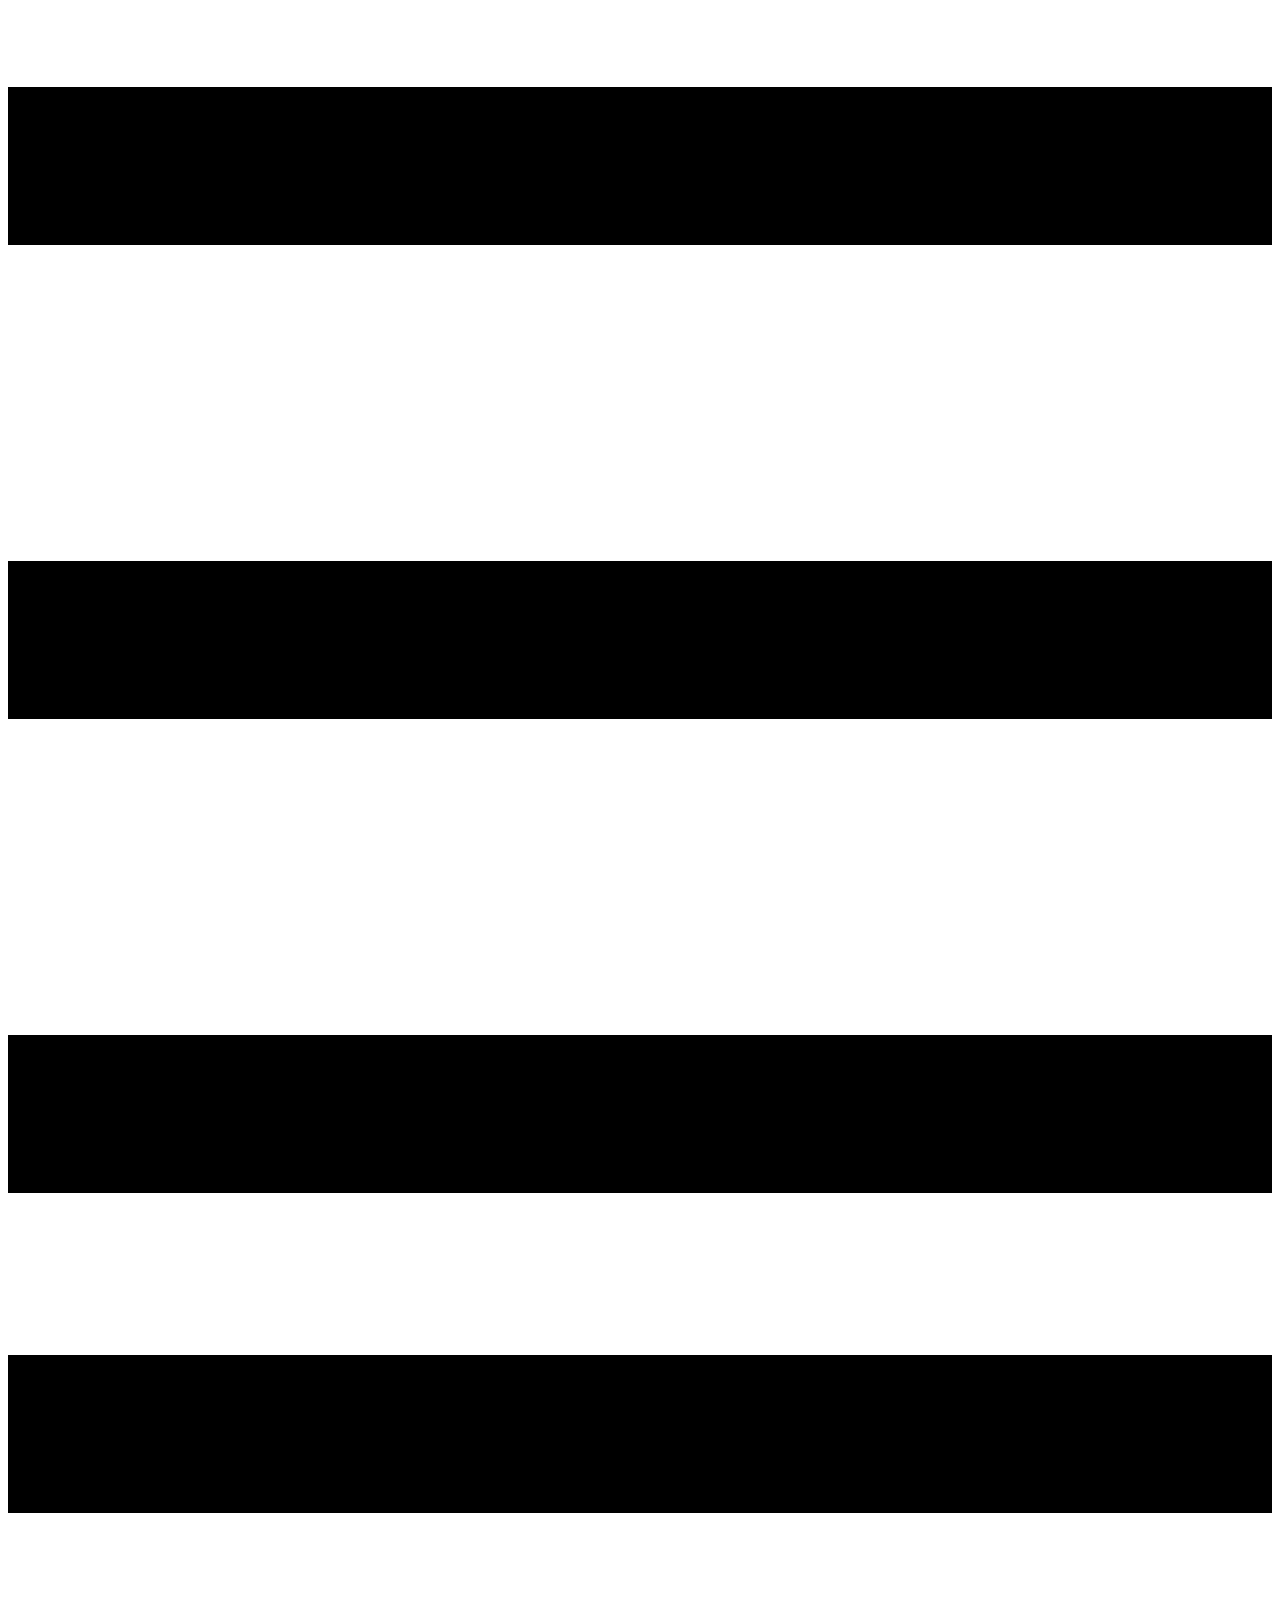
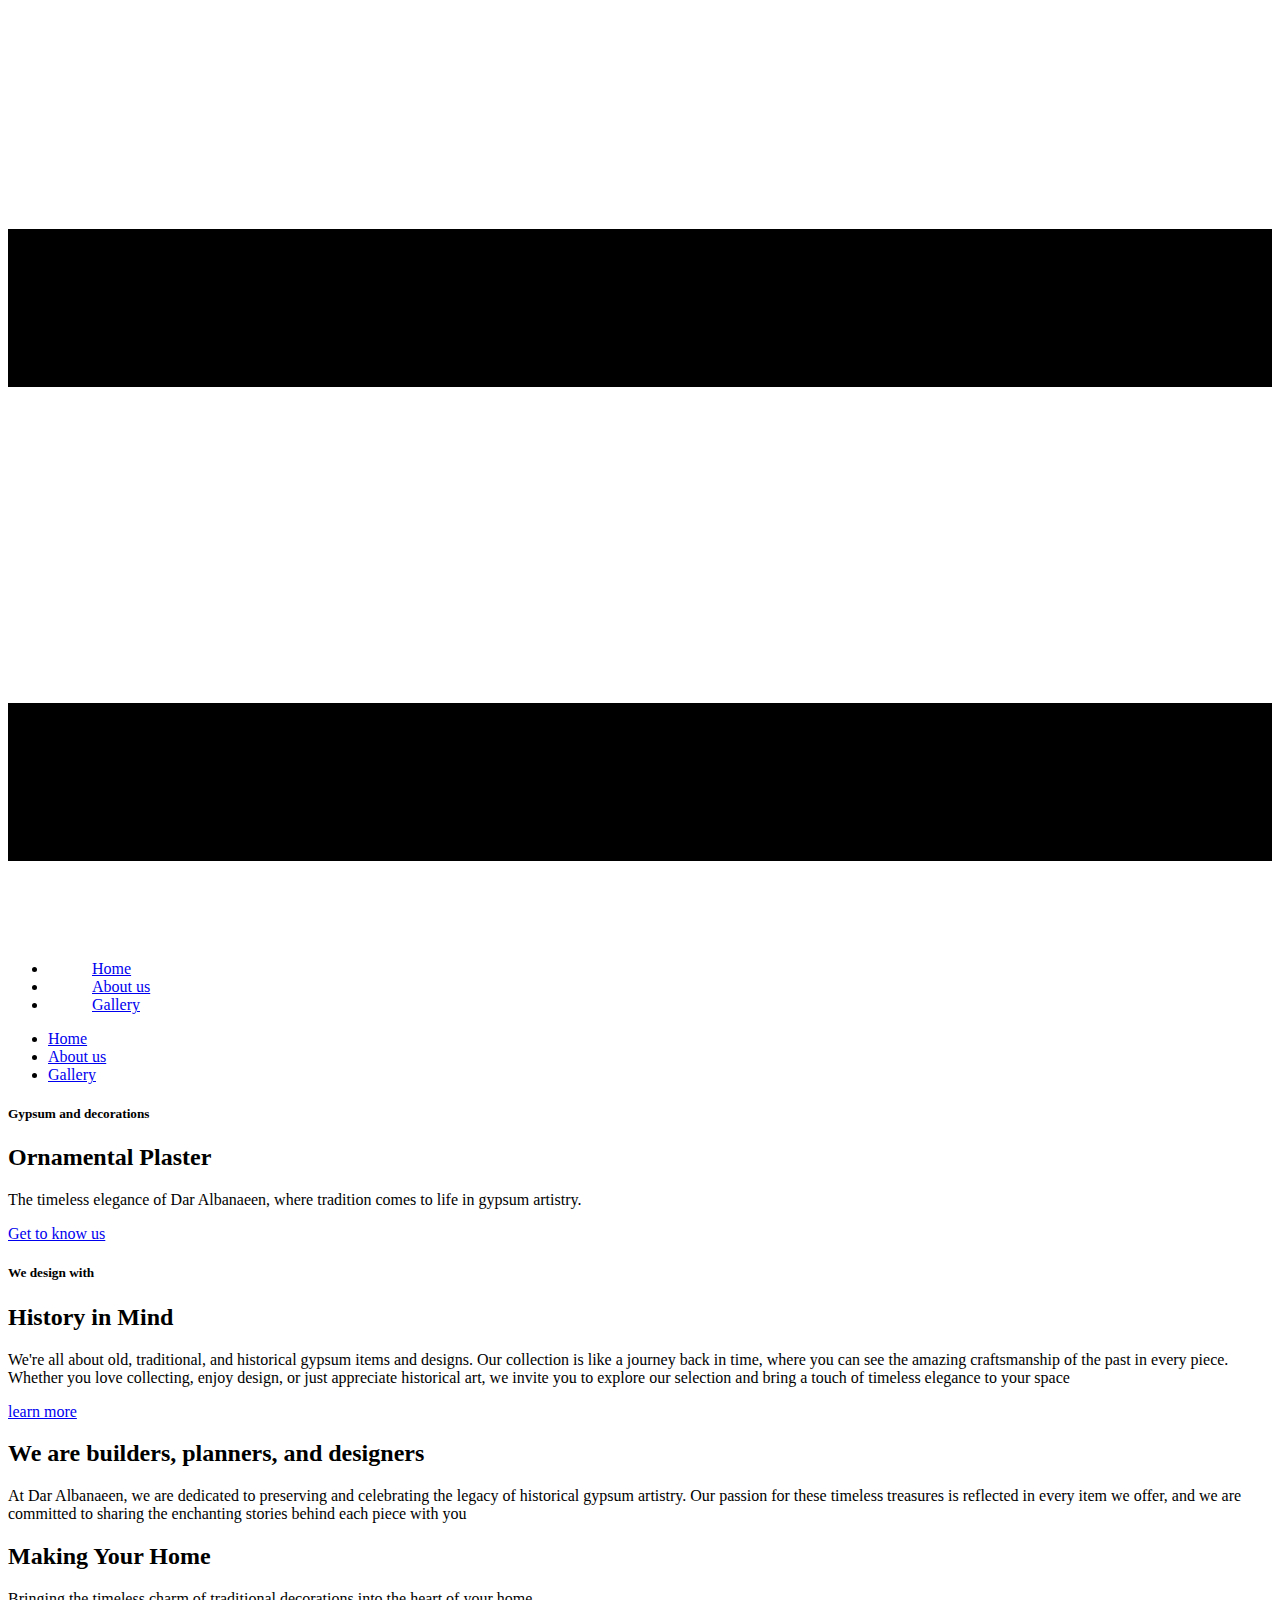
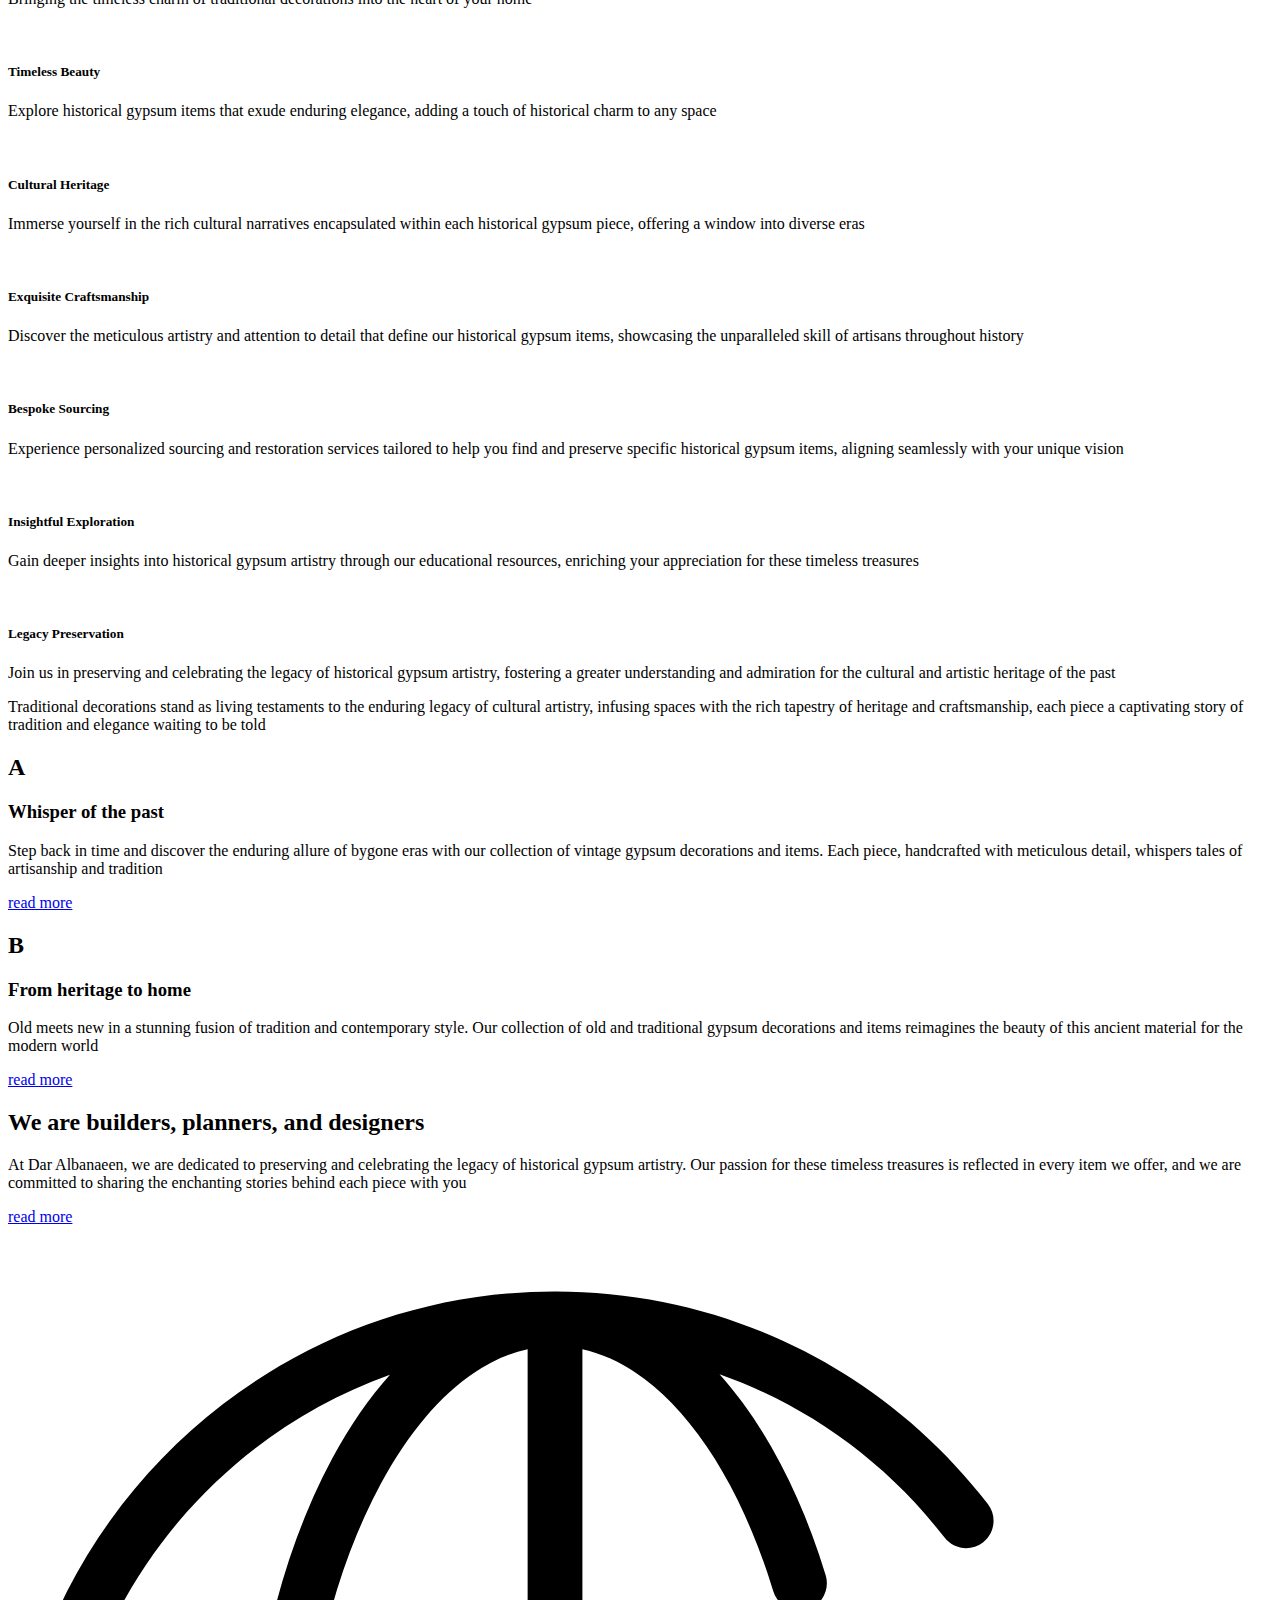
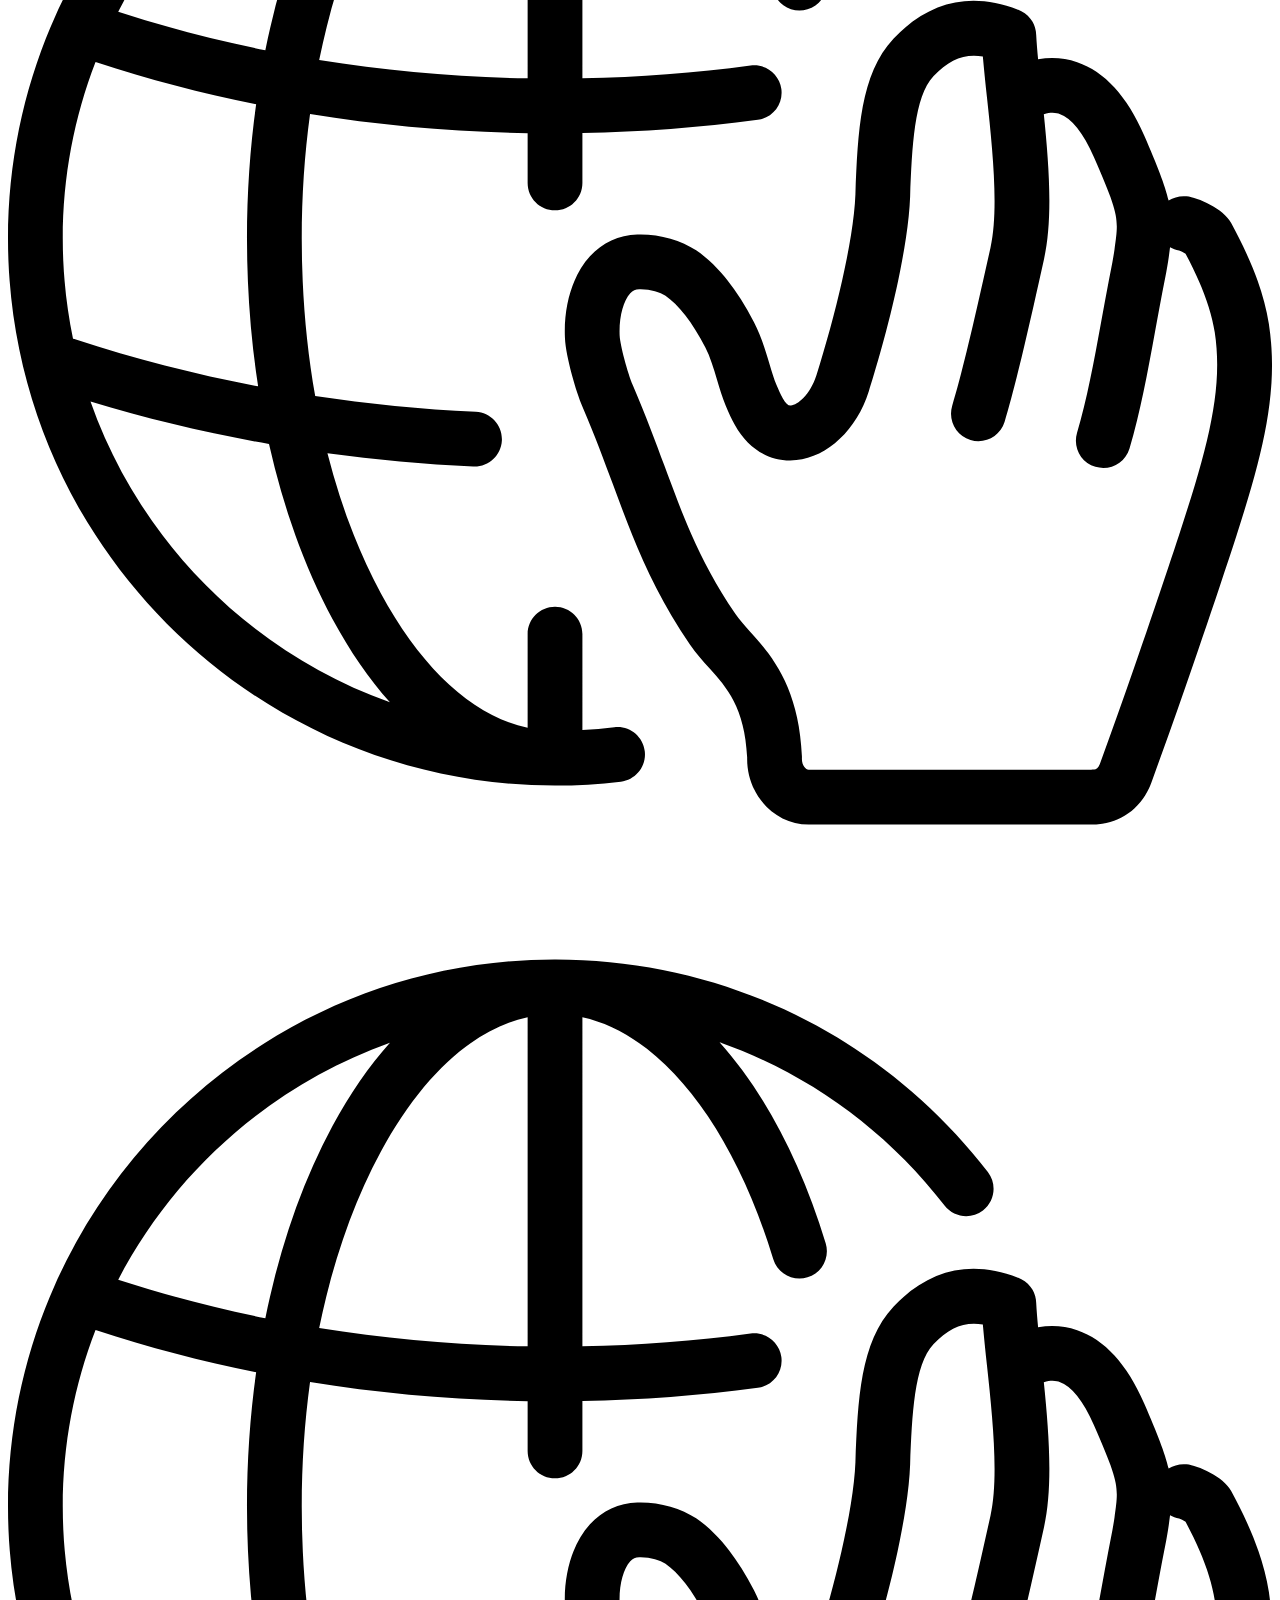
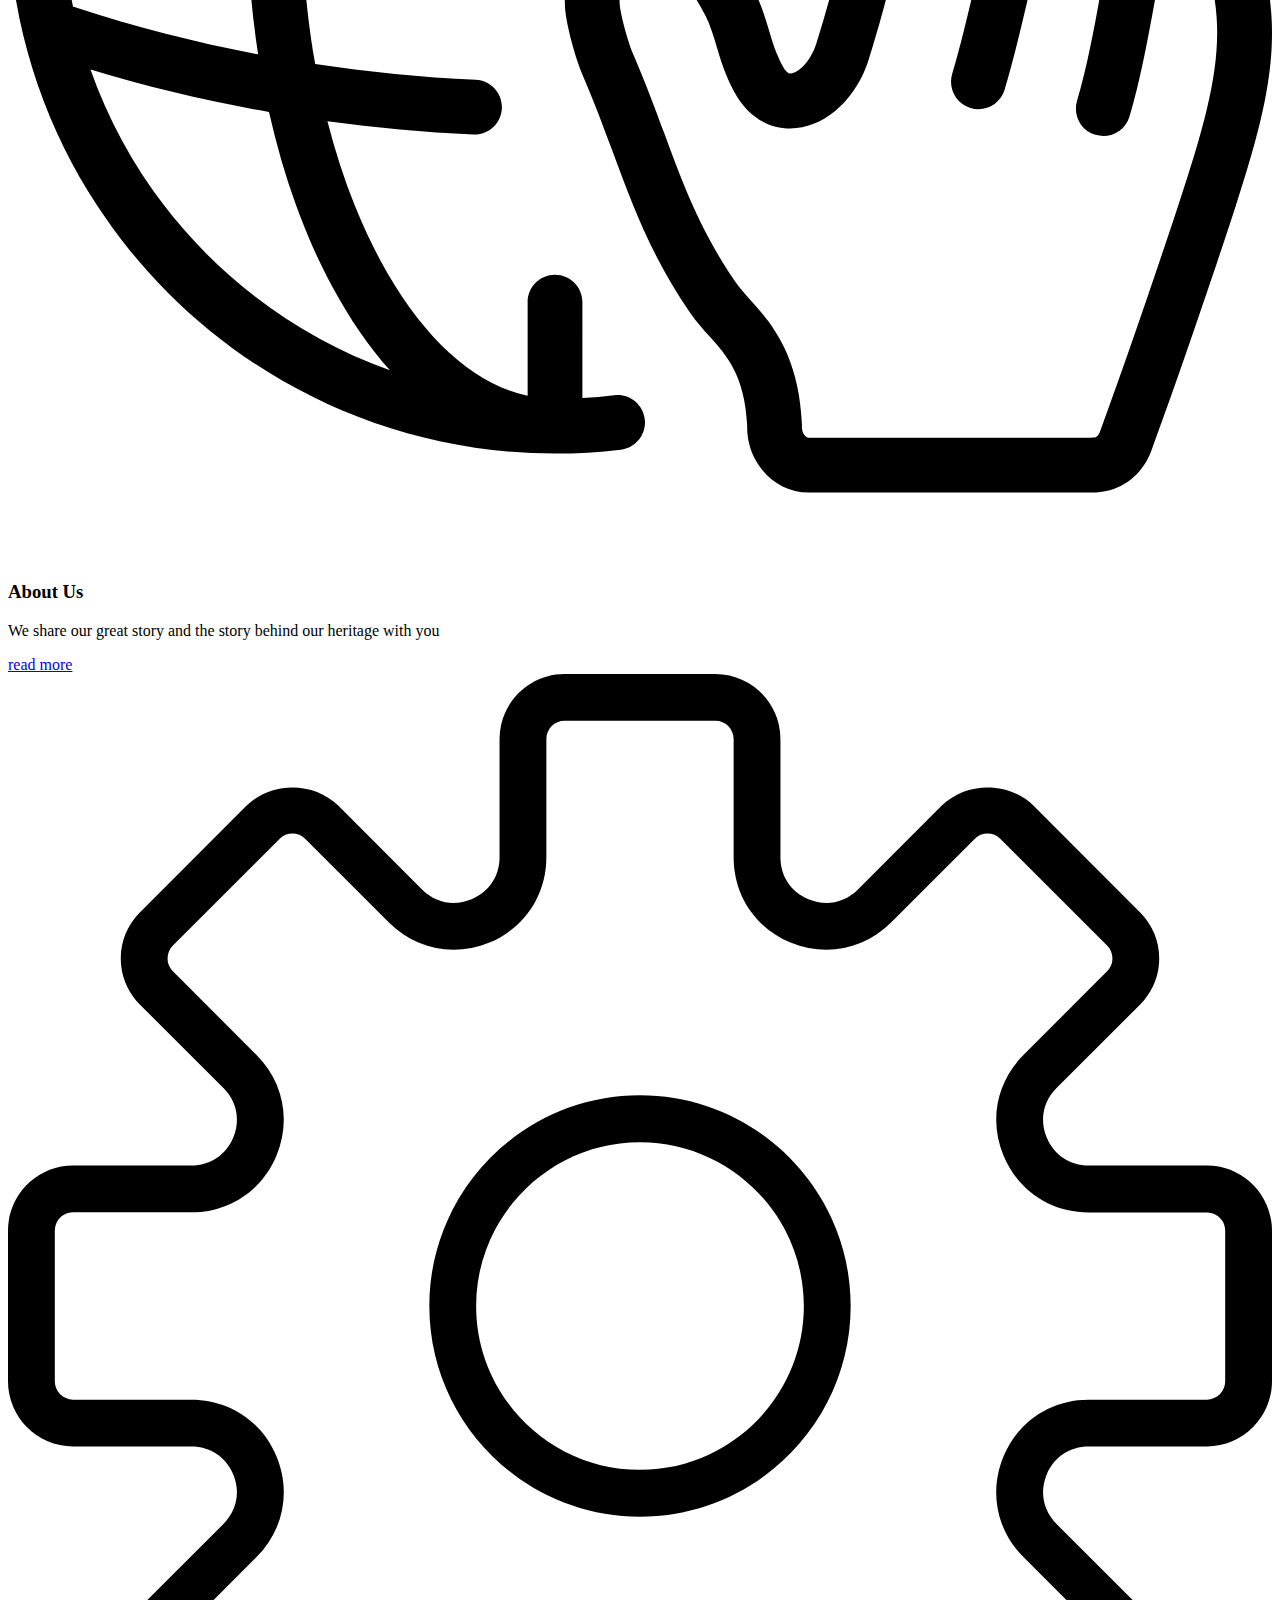
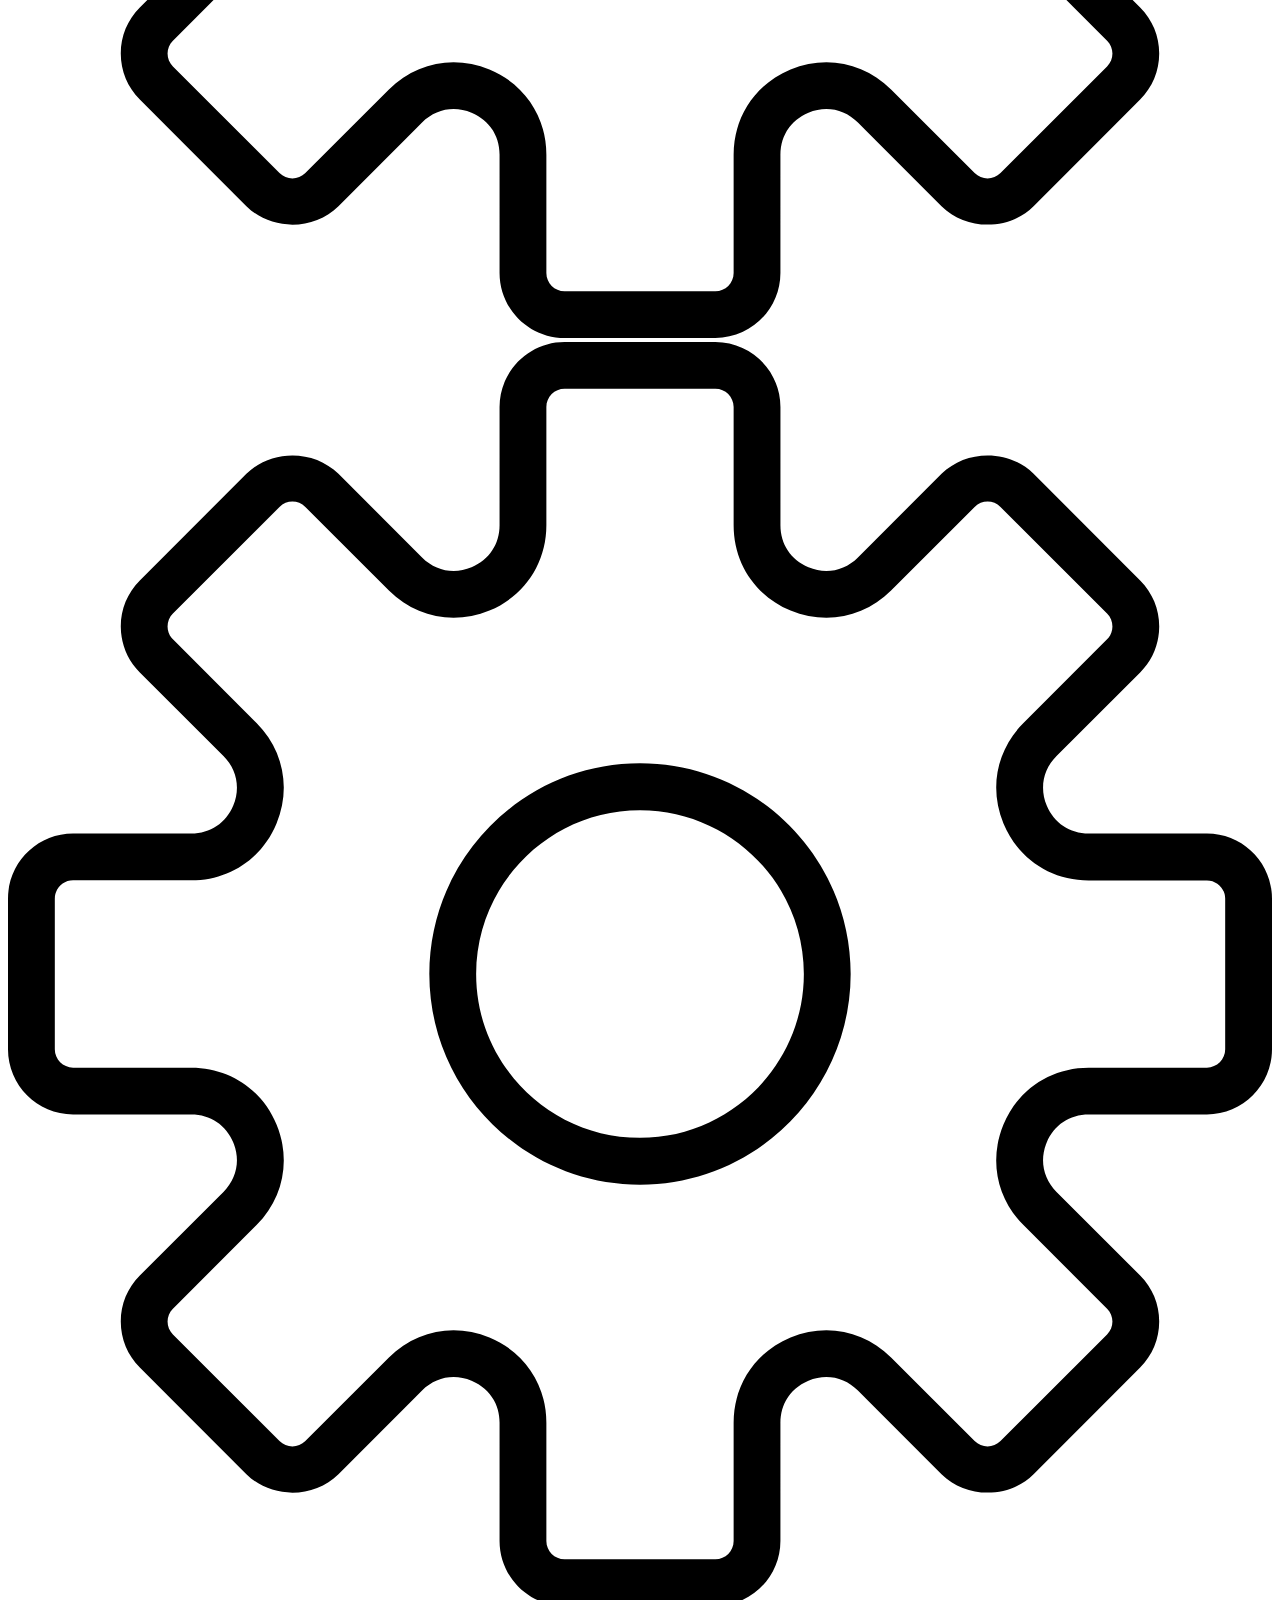
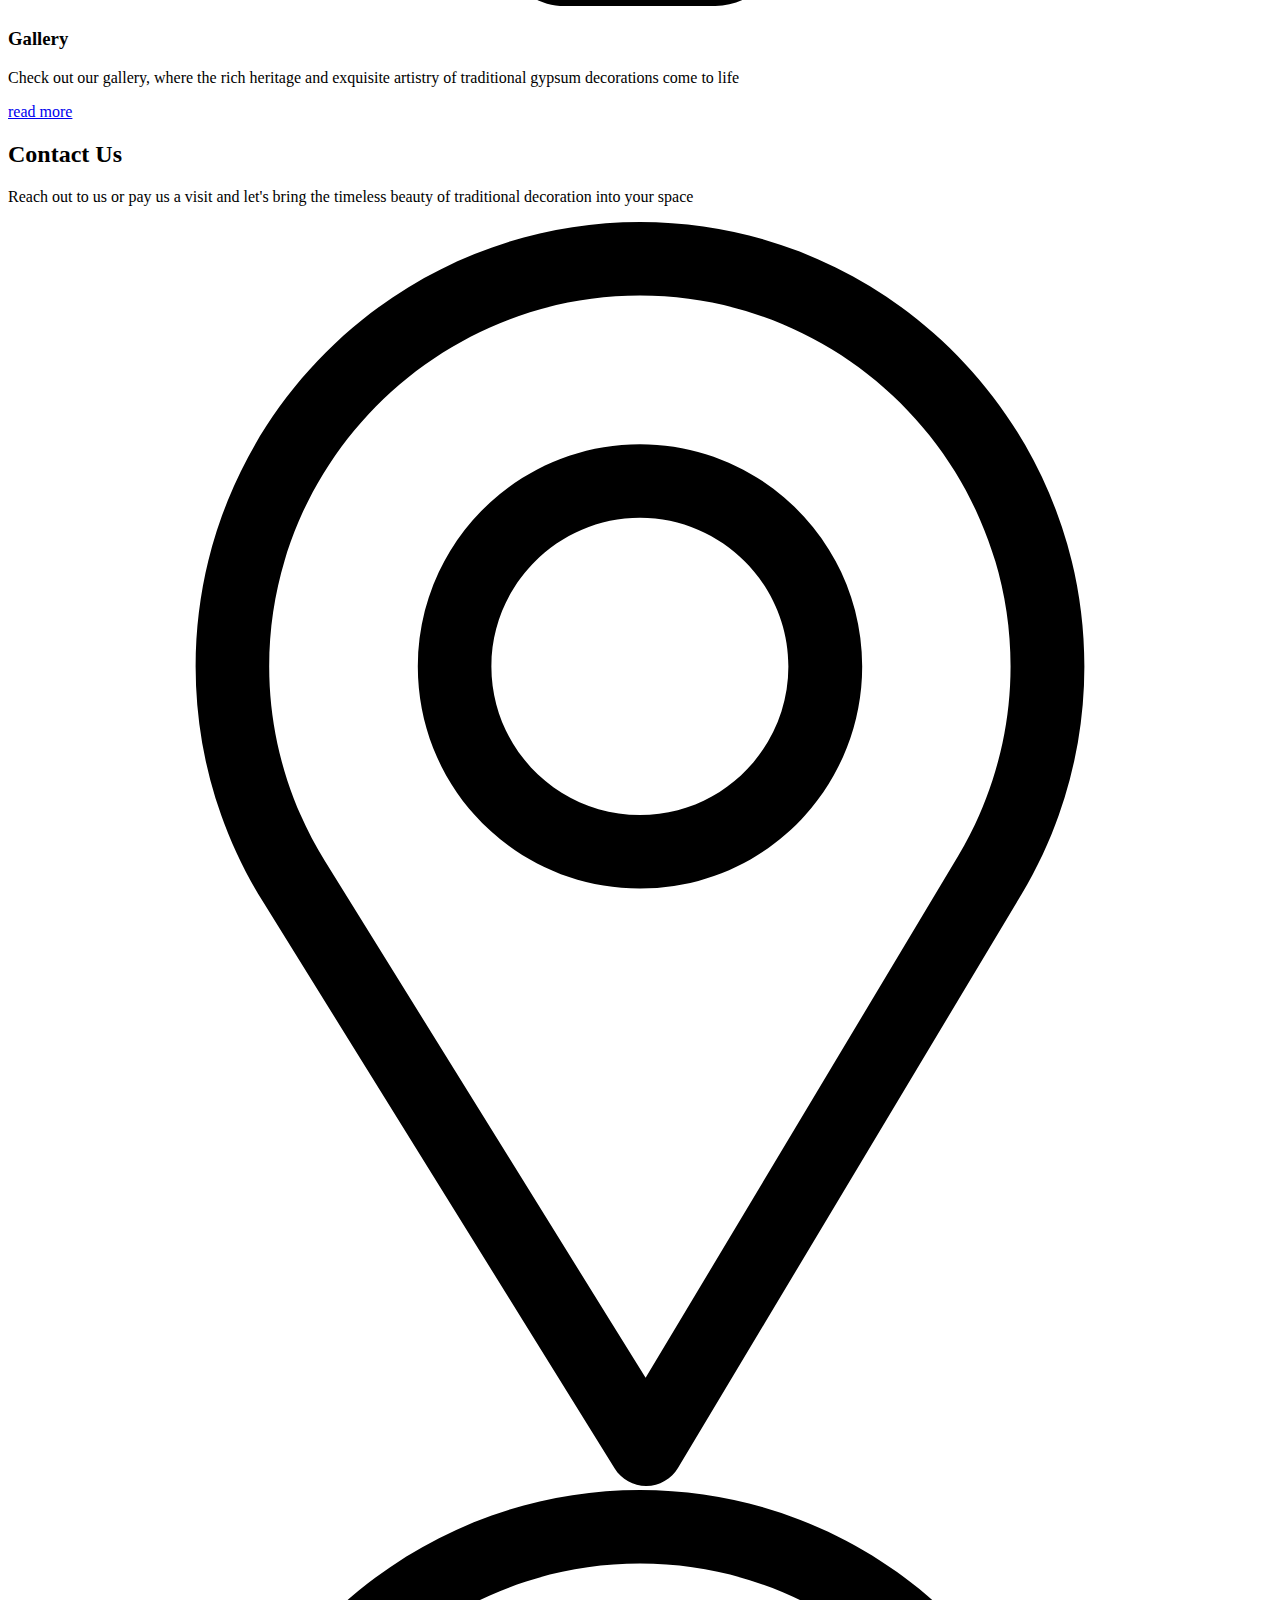
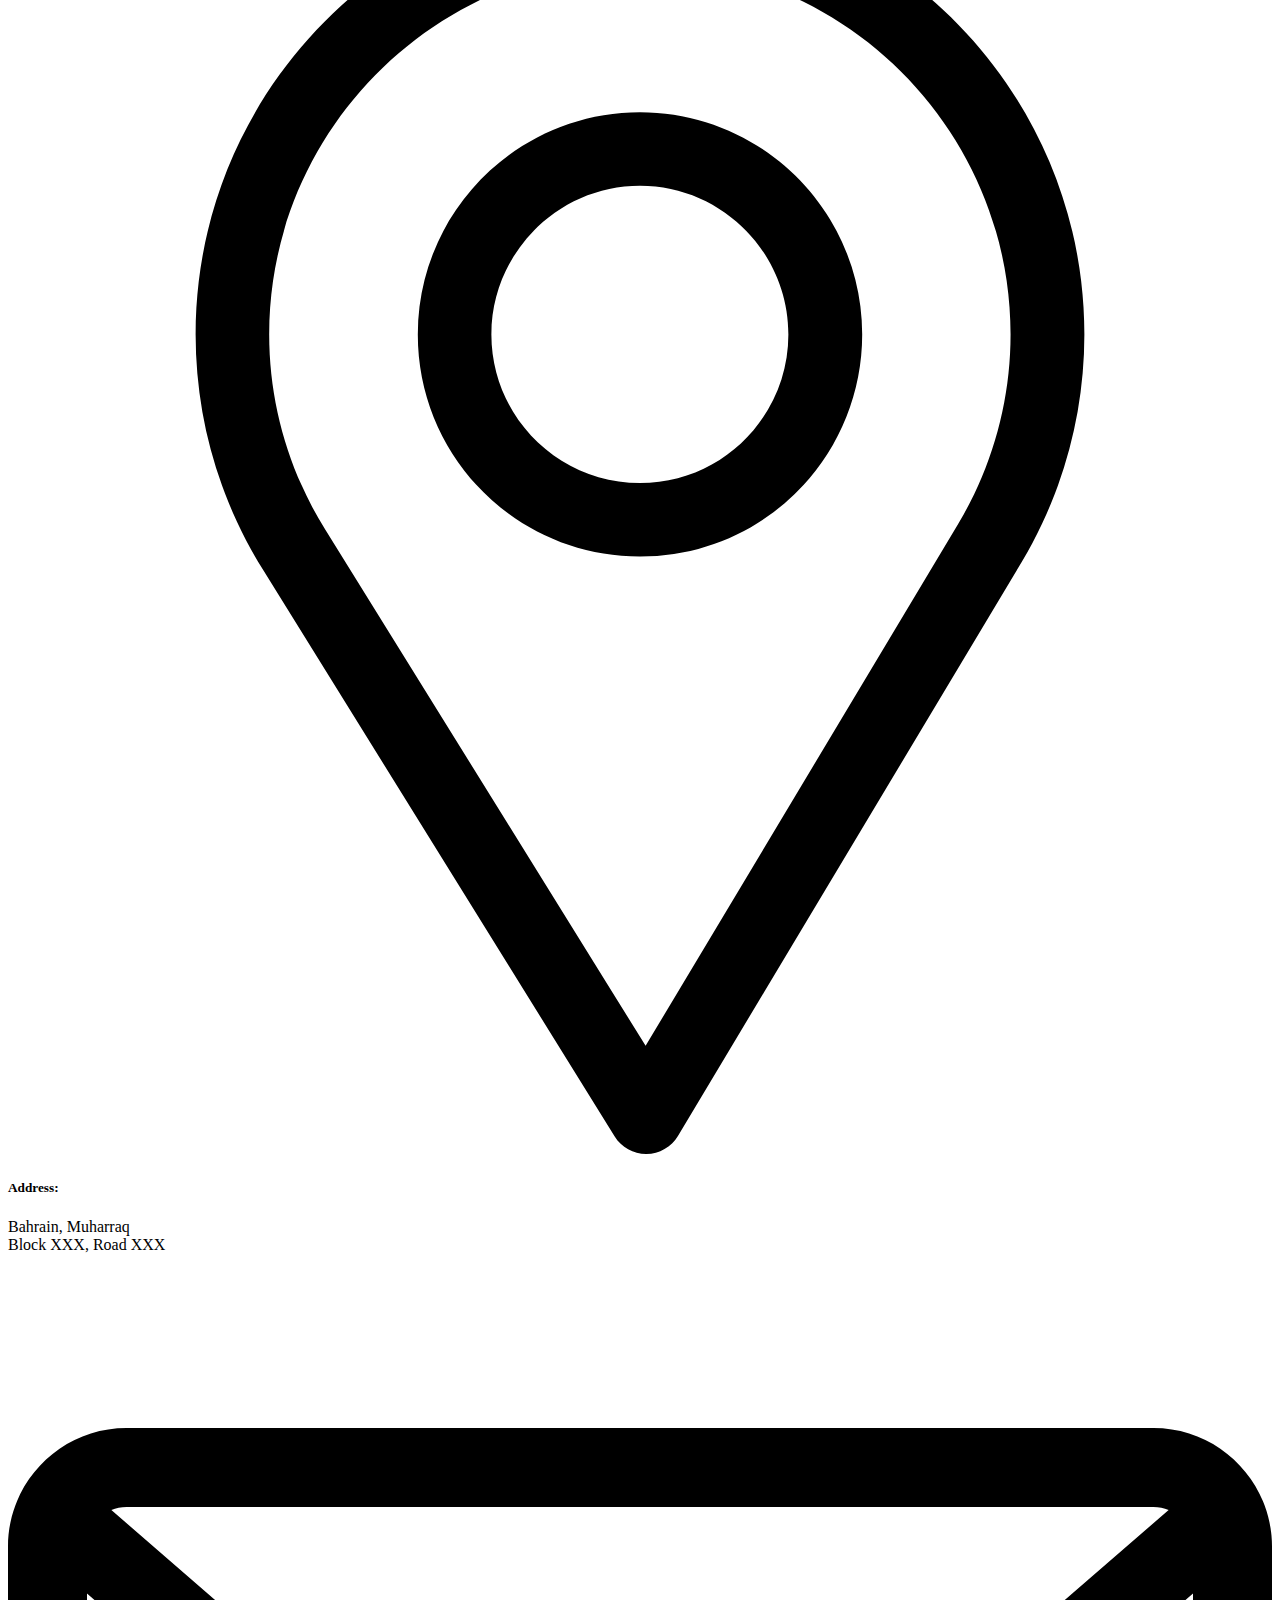
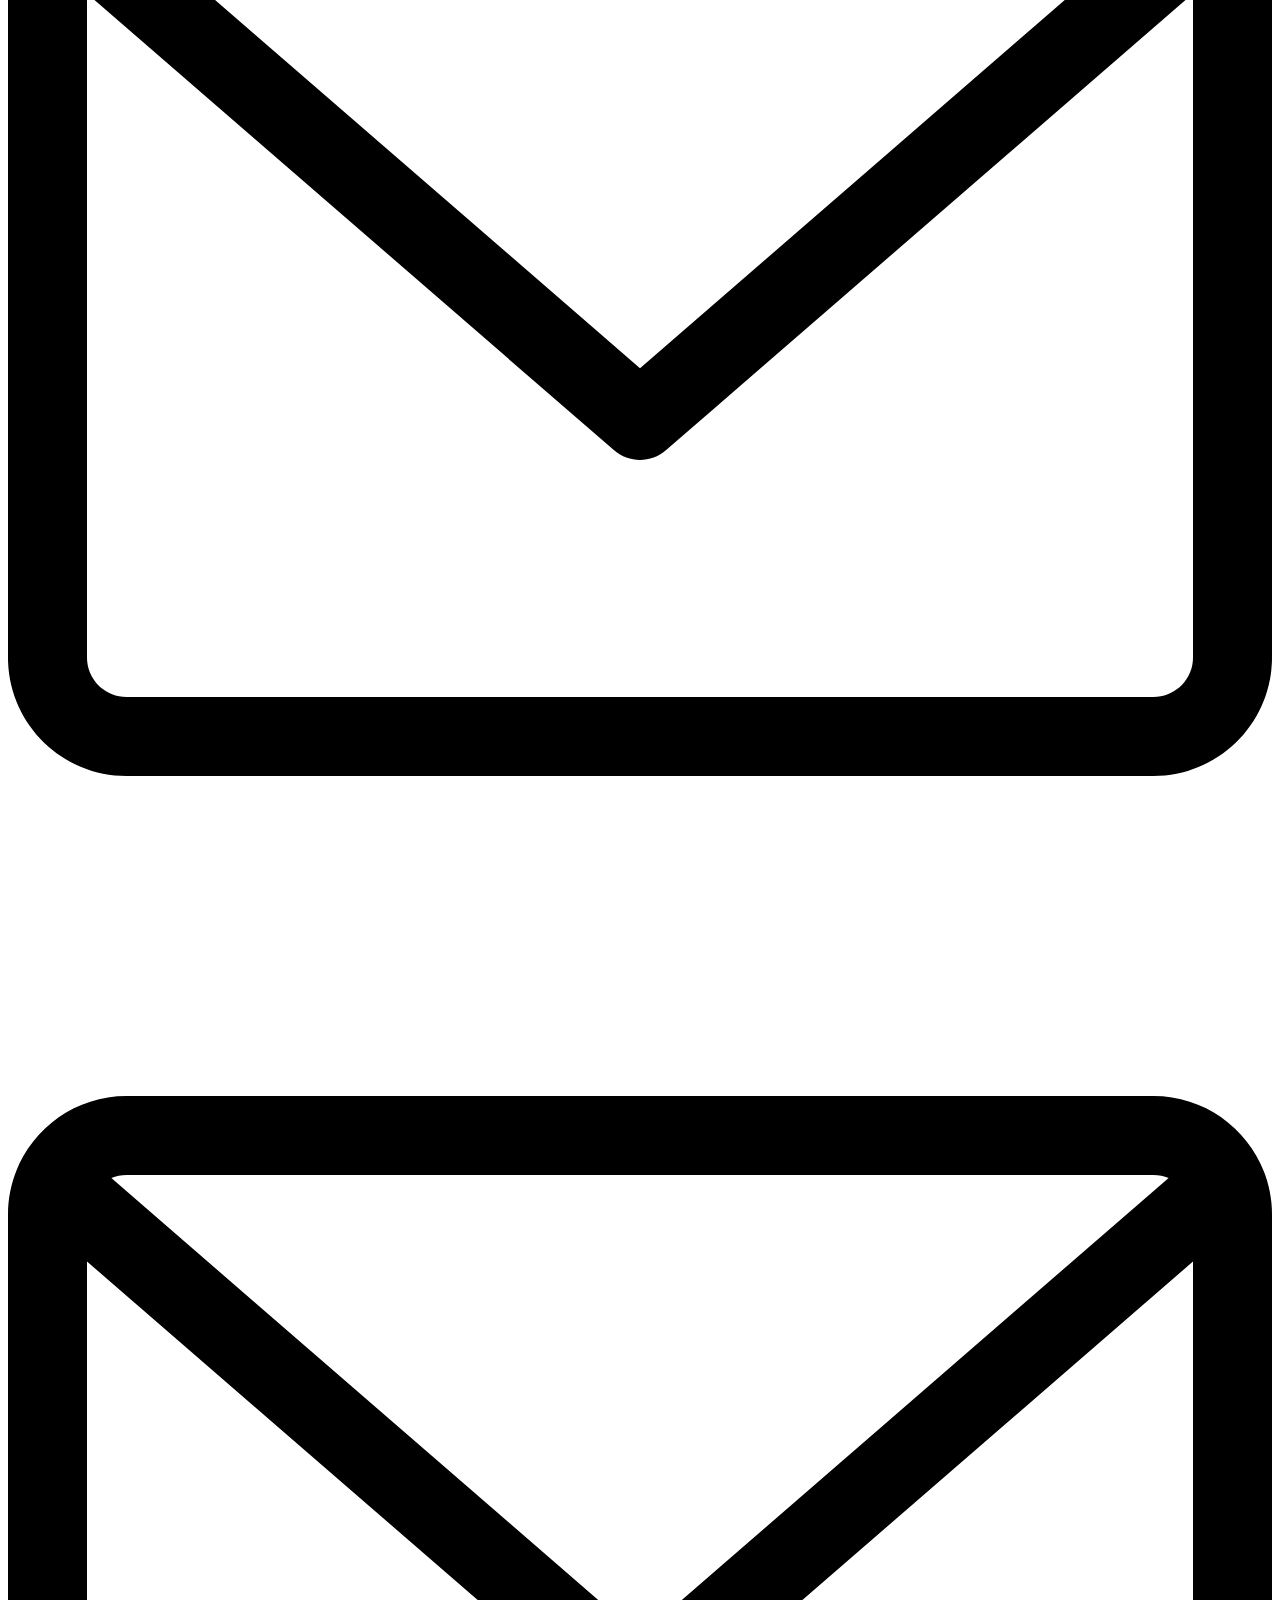
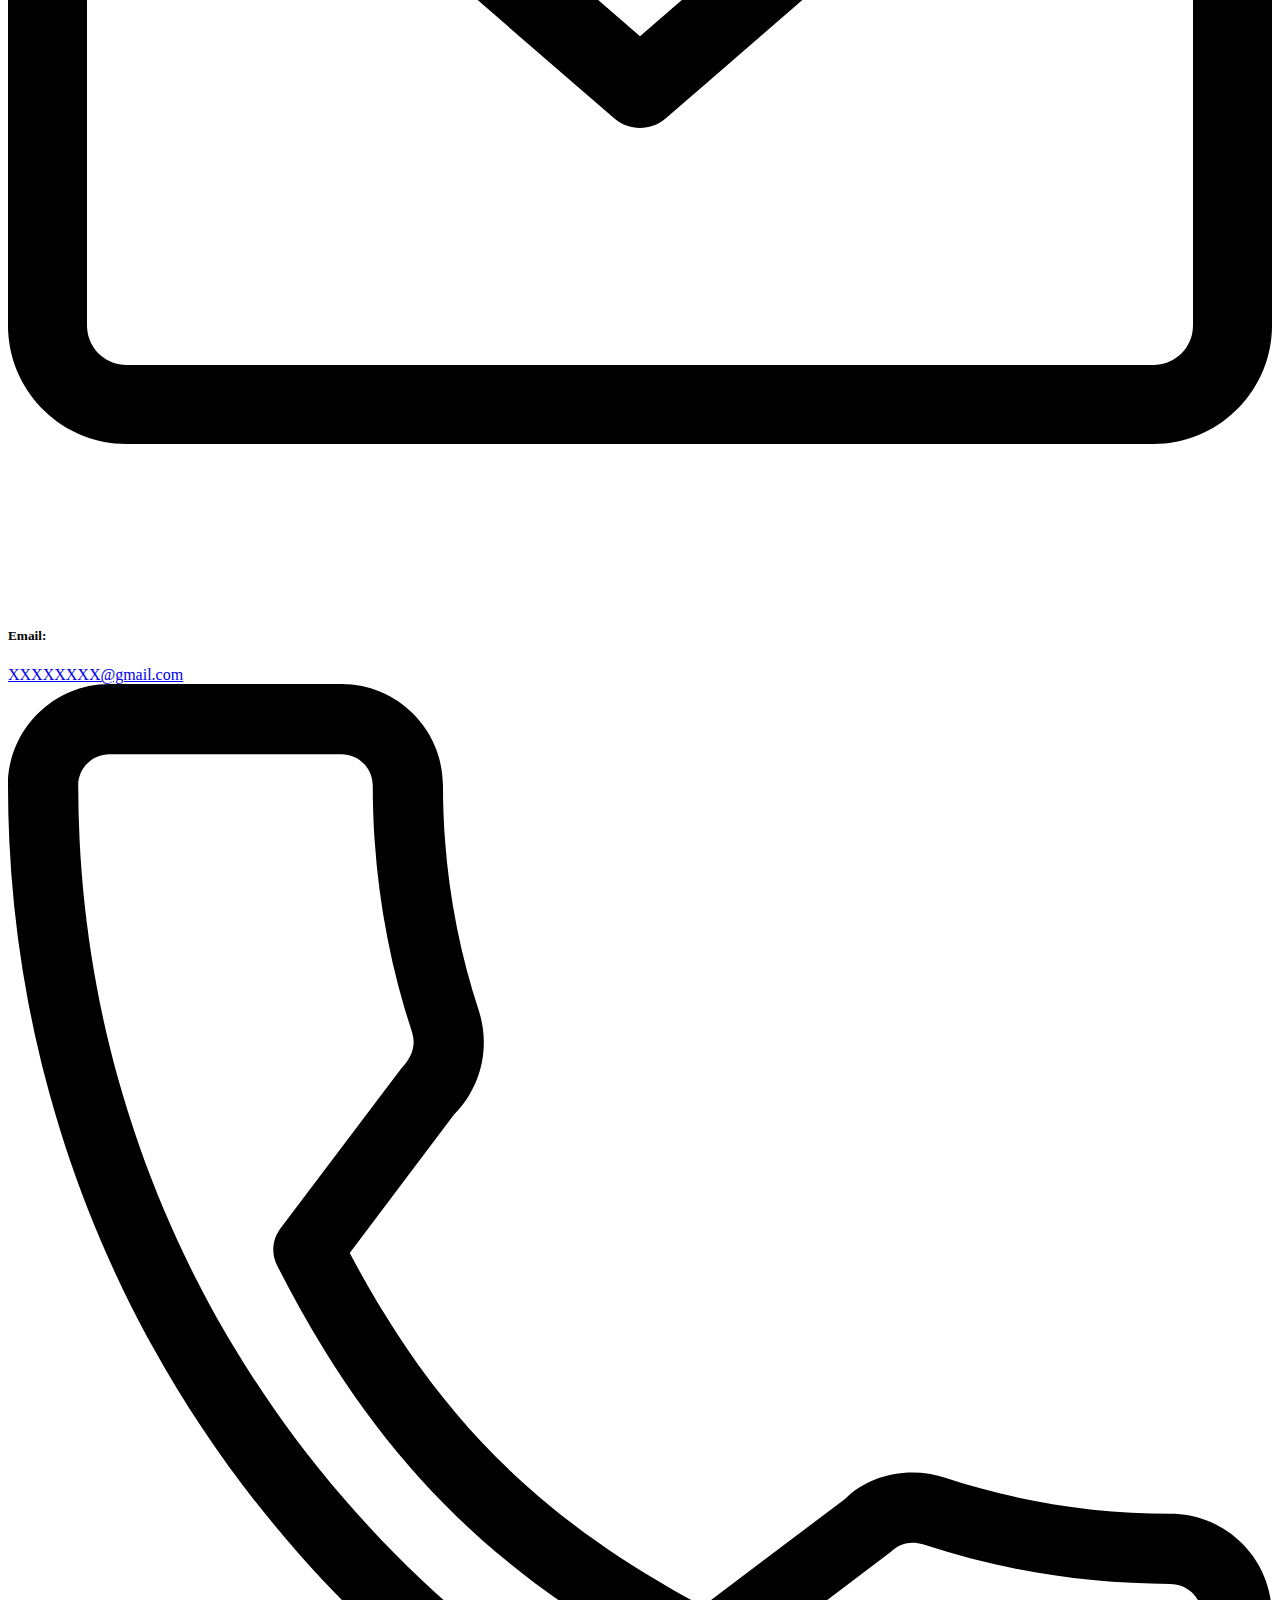
==== commit a97cd8e5: "Update Home.html" ====
--- a/Home.html
+++ b/Home.html
@@ -38,7 +38,6 @@
   <meta data-intl-tel-input-cdn-path="intlTelInput/"></head>
   <body data-path-to-root="./" data-include-products="false" class="u-body u-overlap u-xl-mode" data-lang="en"><header class="u-clearfix u-header u-sticky u-sticky-21d1 u-white u-header" id="sec-eaf9"><div class="u-clearfix u-sheet u-sheet-1">
         <a href="Home.html" class="u-image u-logo u-image-1" data-image-width="293" data-image-height="296" title="Home">
-          <img src="images/270553573_3084167711827026_202700903199729140_n-removebg-preview1.png?rand=b6d6" class="u-logo-image u-logo-image-1">
         </a>
         <nav class="u-menu u-menu-one-level u-menu-open-right u-offcanvas u-menu-1" data-responsive-from="MD">
           <div class="menu-collapse" style="font-size: 0.8125rem; letter-spacing: 0px; font-weight: 400;">
